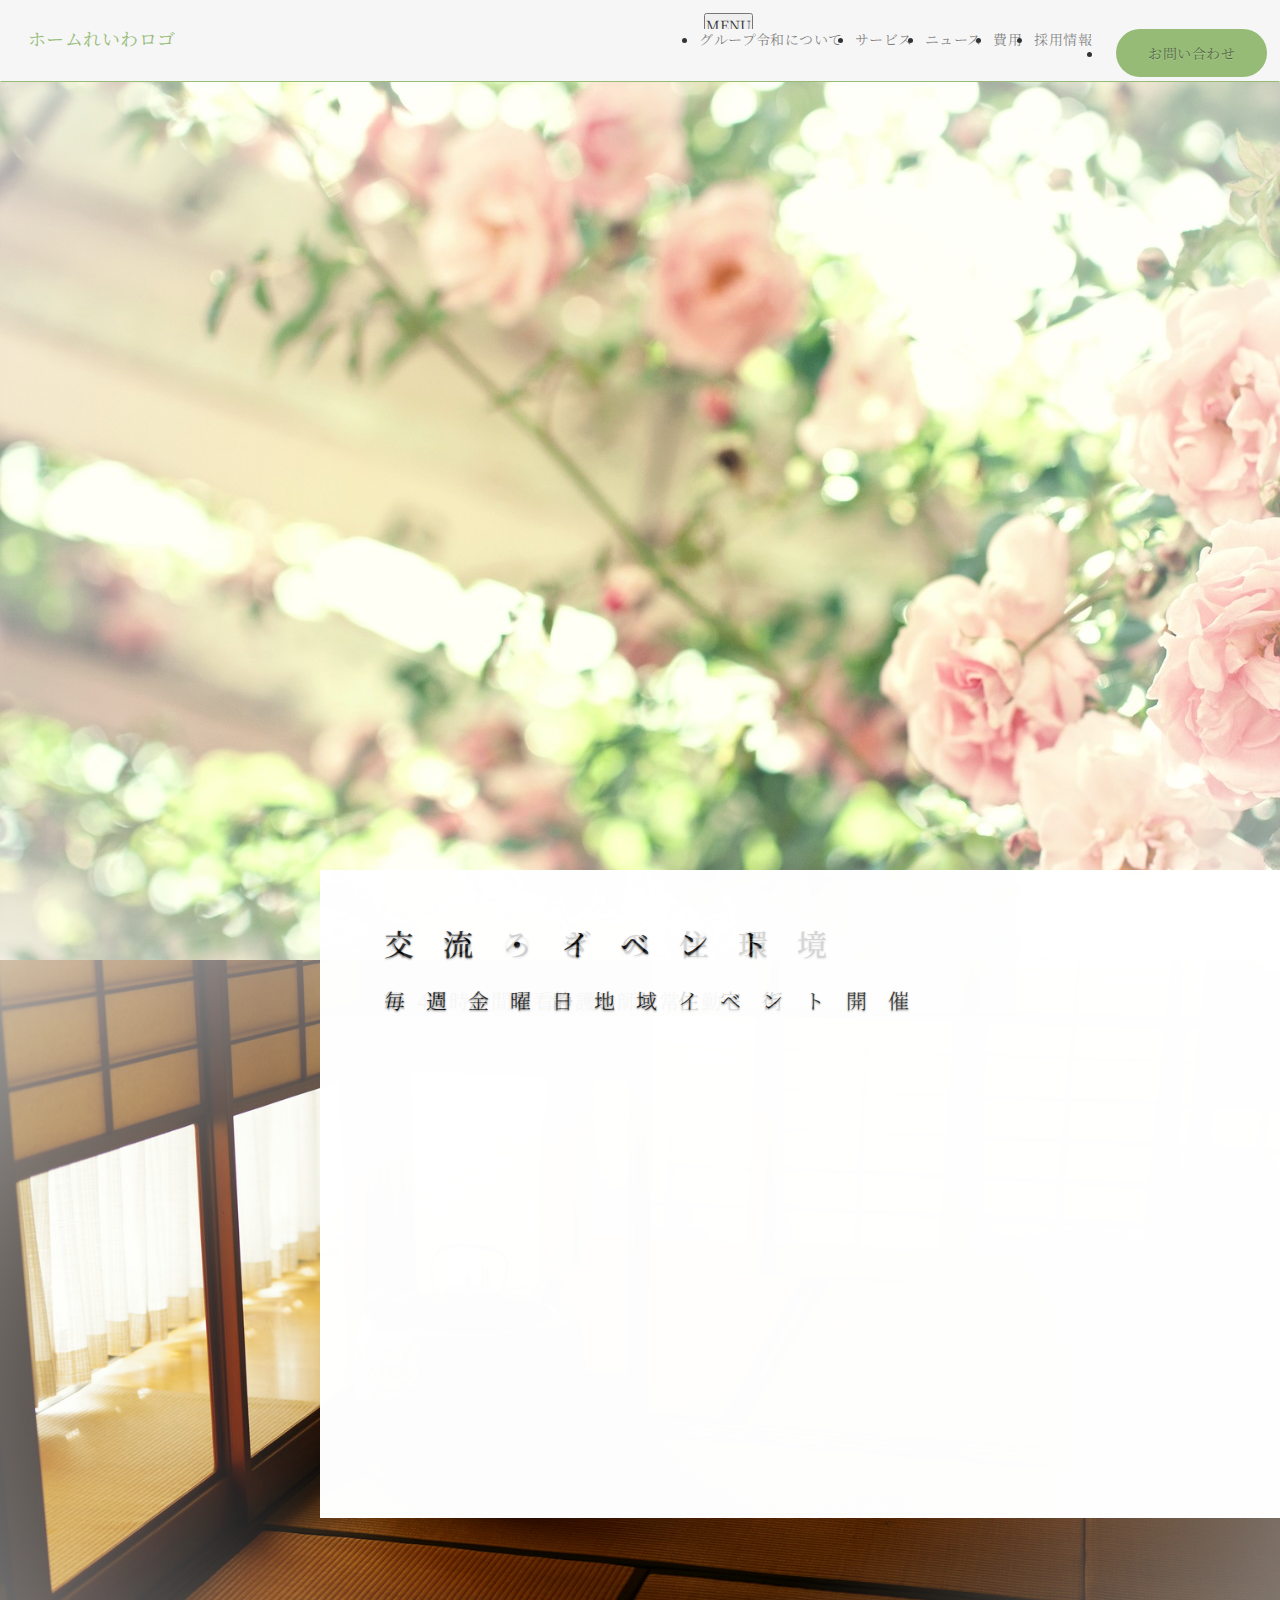
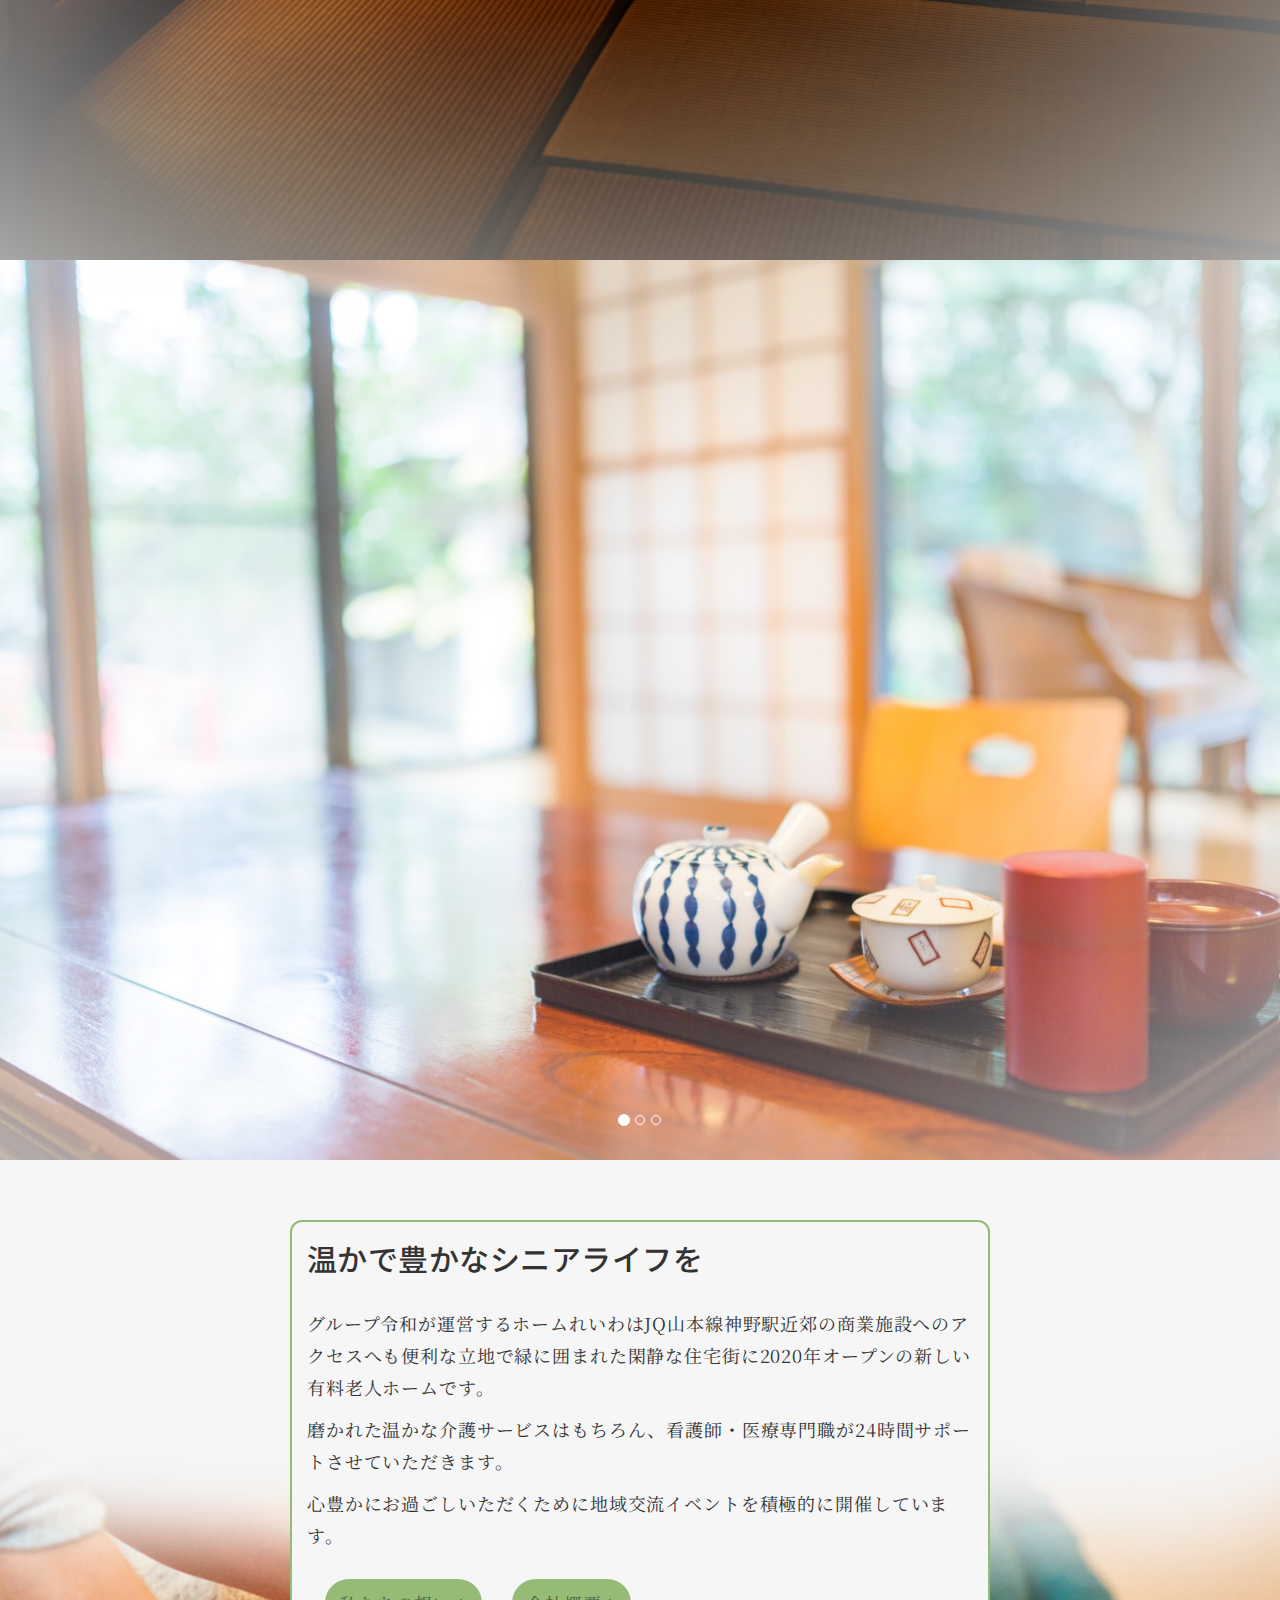
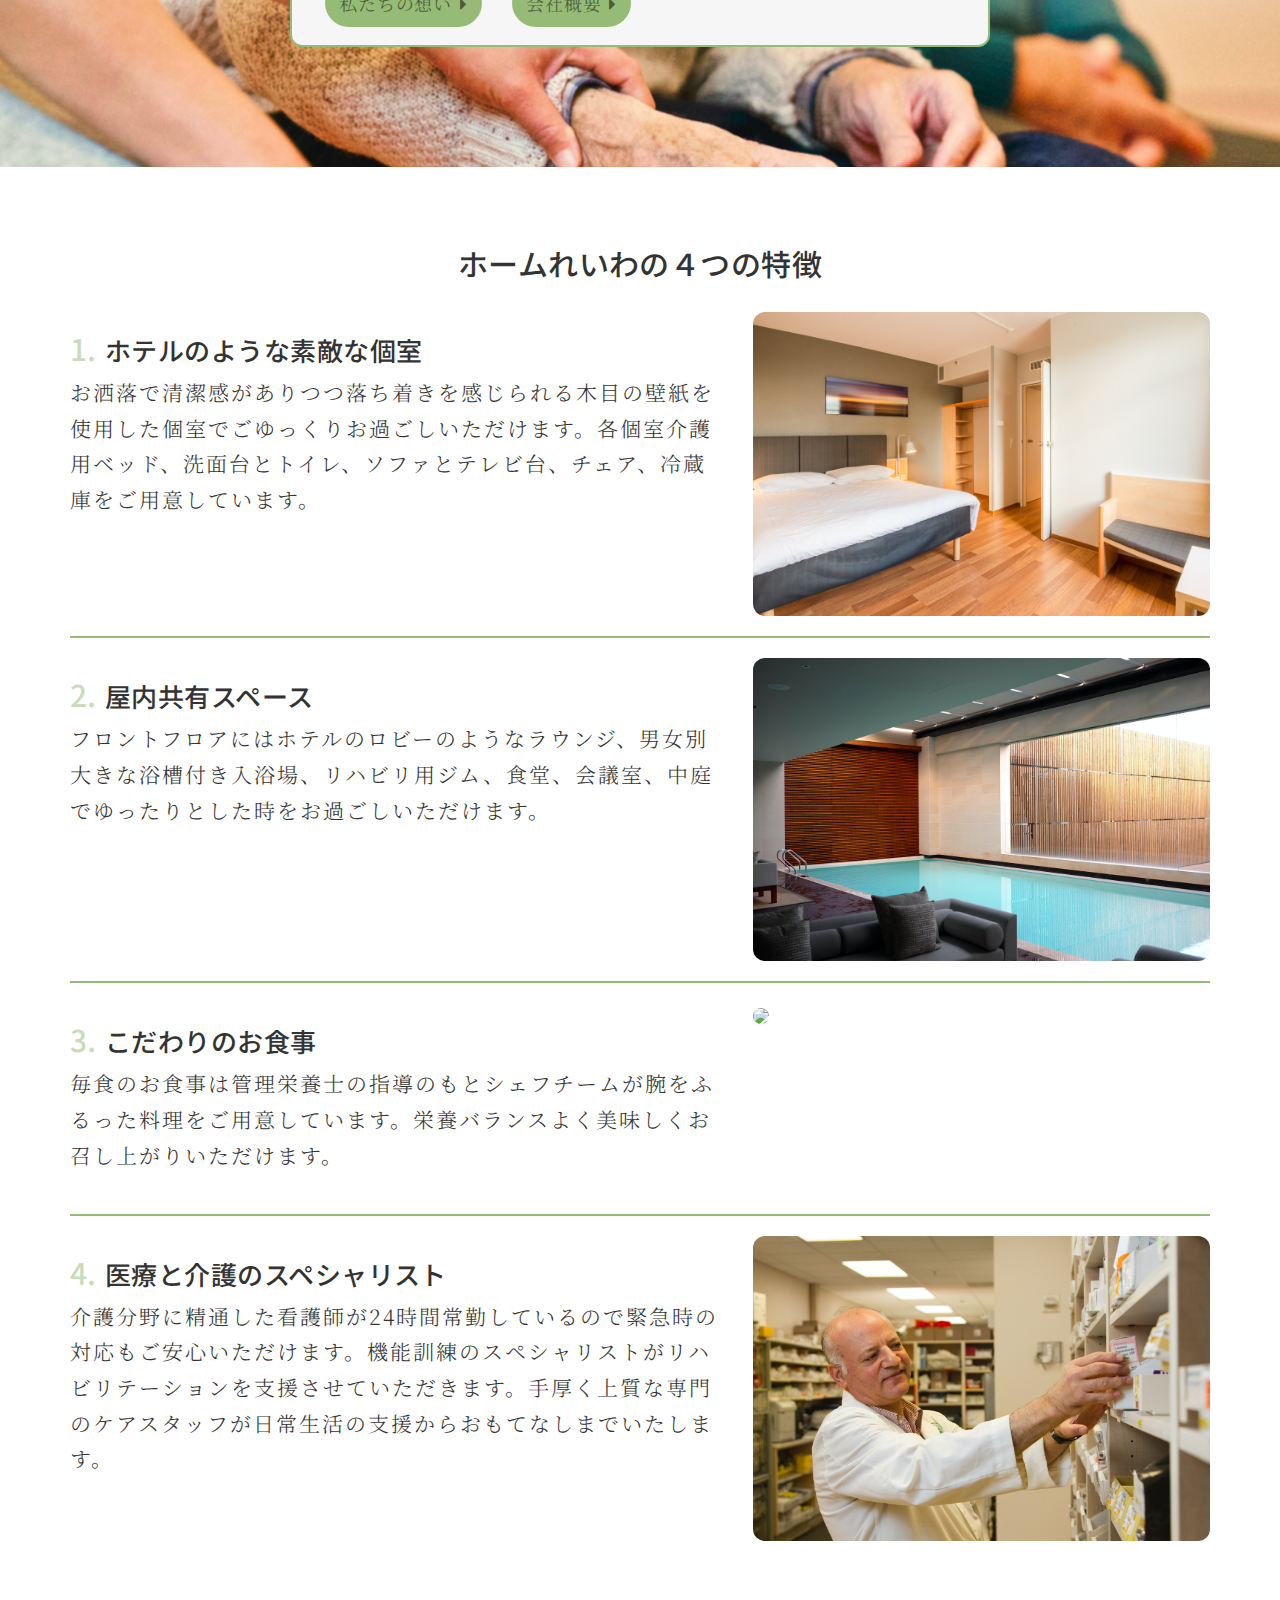
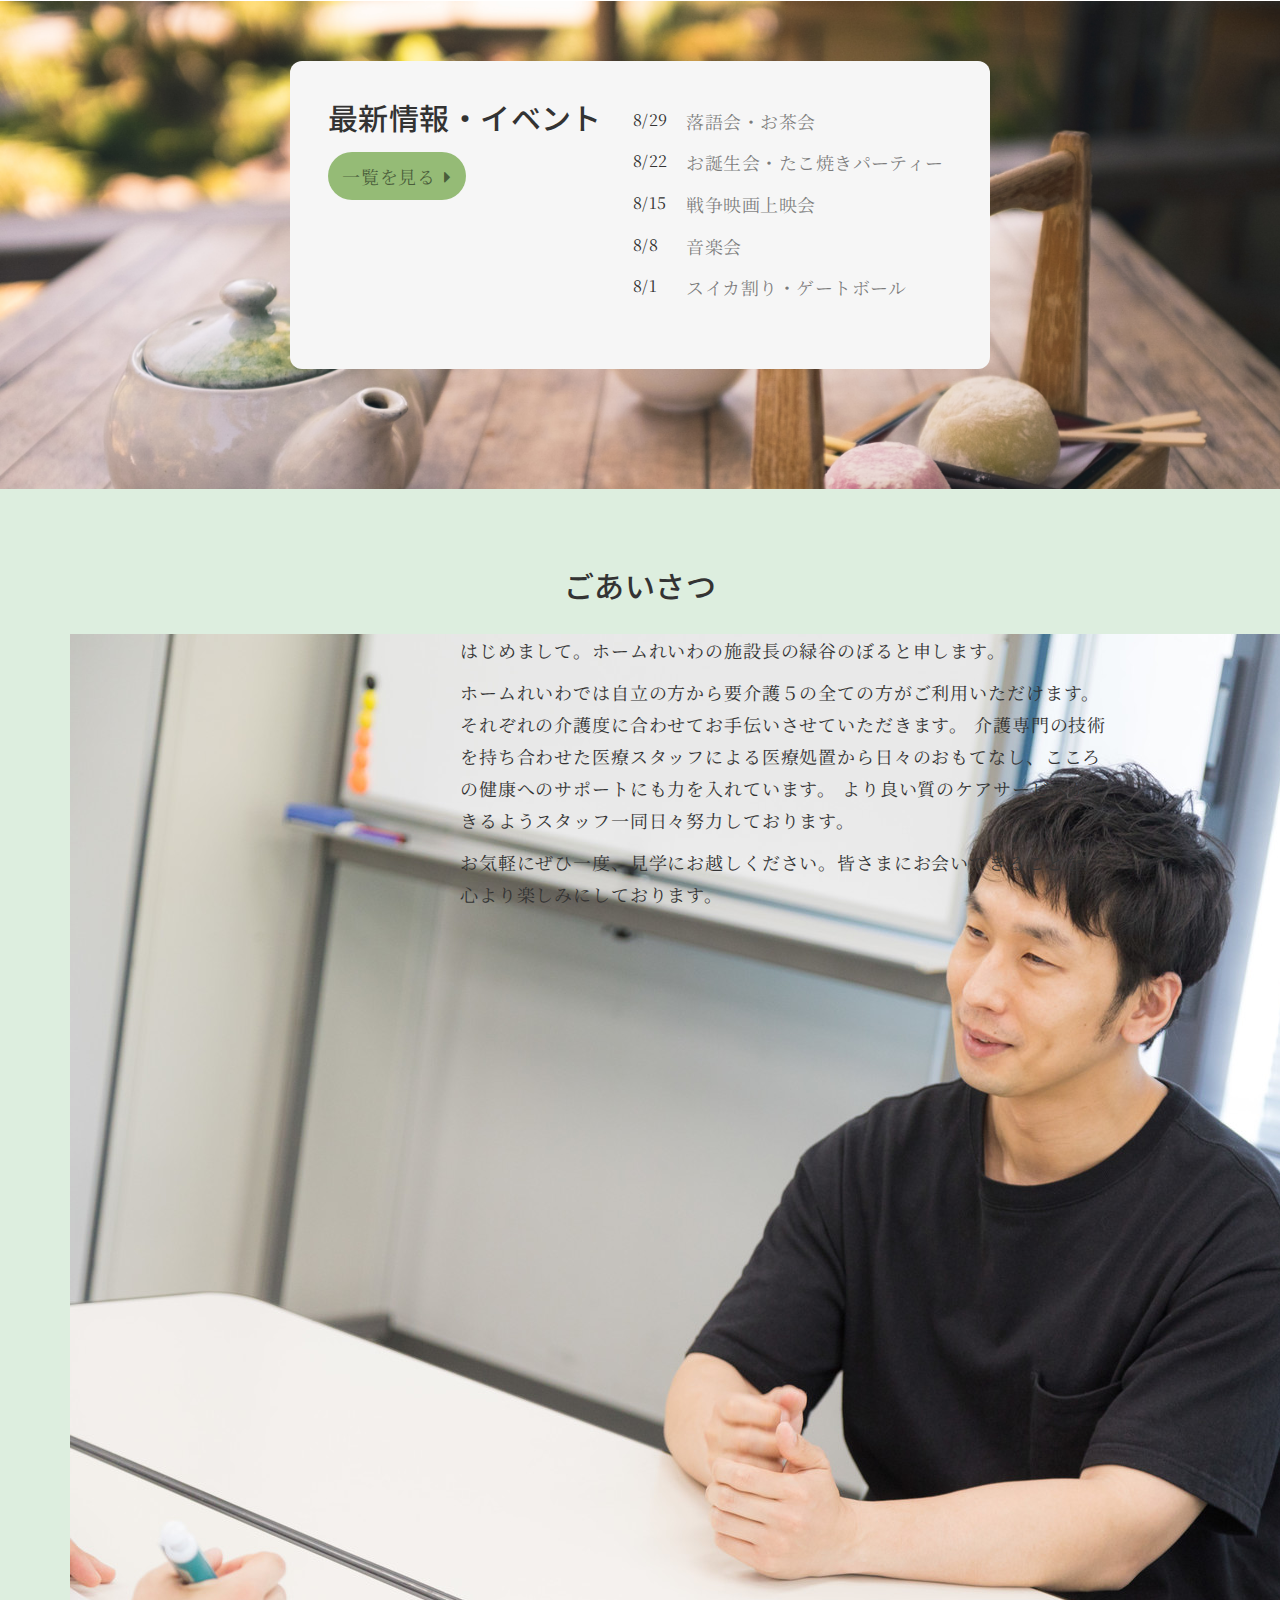
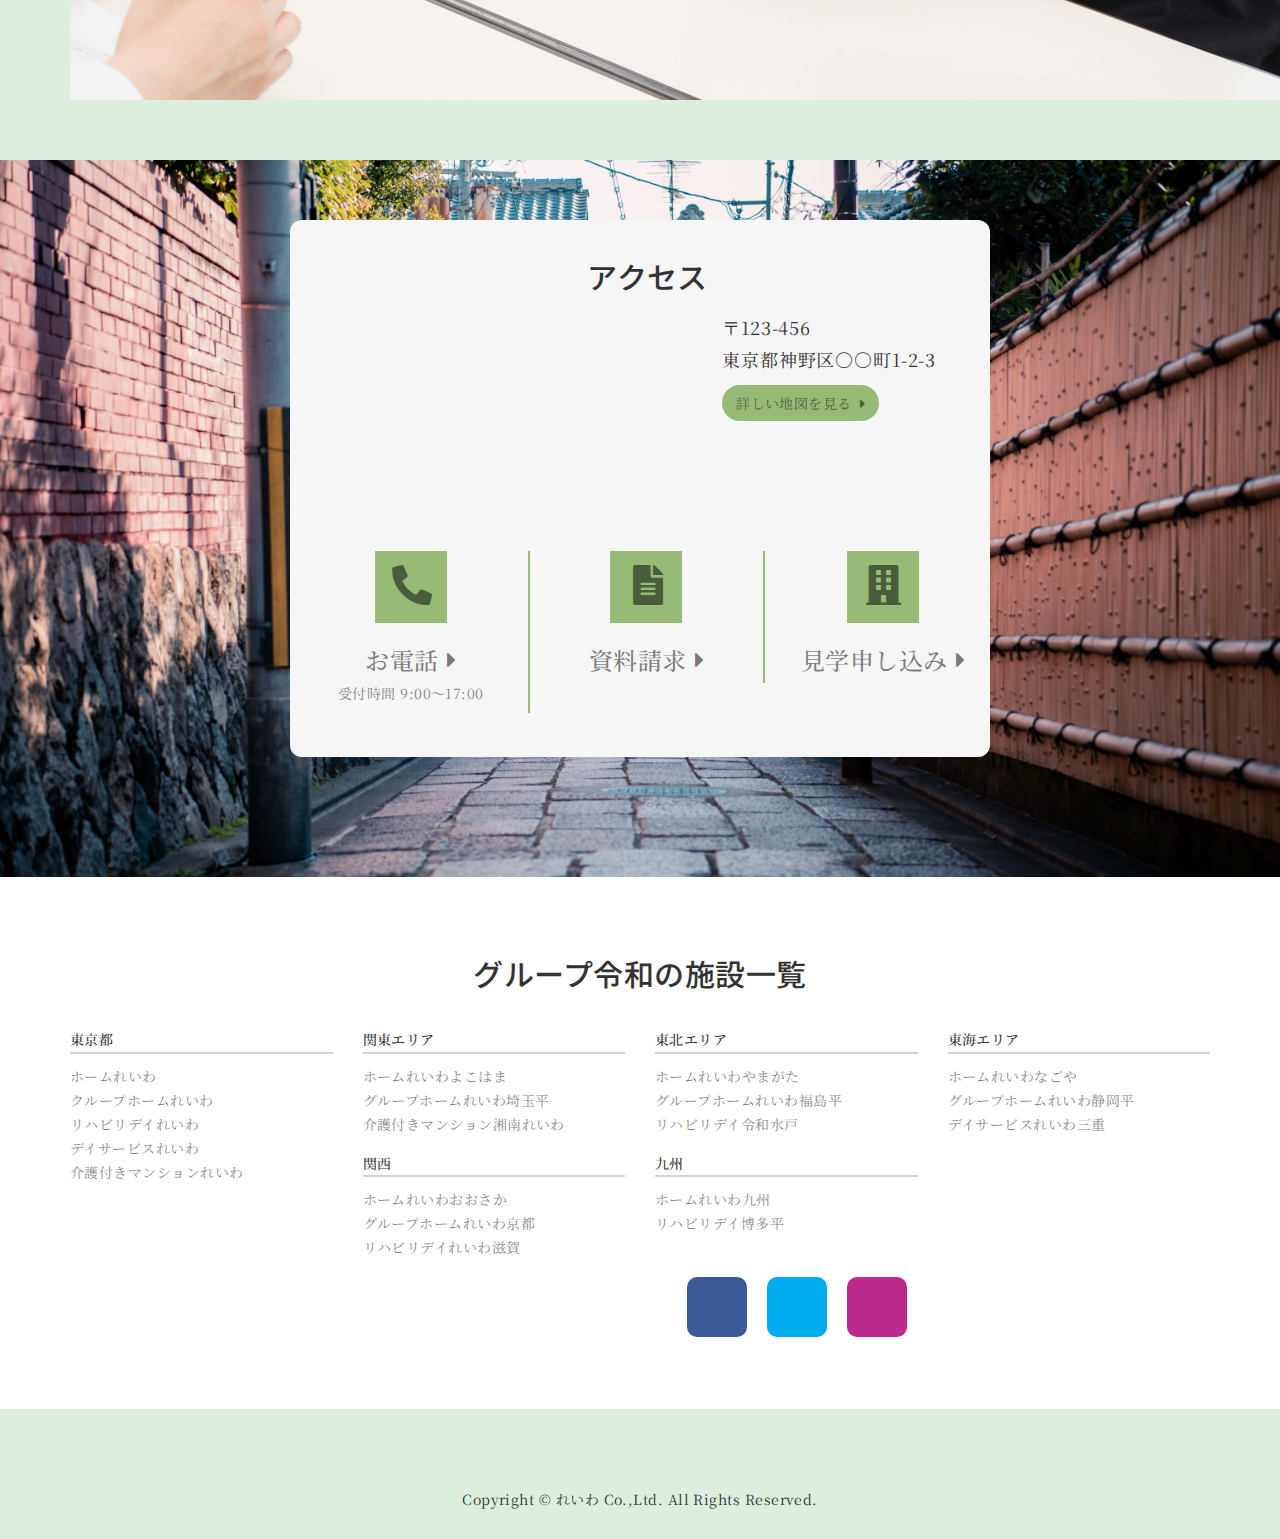
==== index.html @ 86e177c6 "Add files via upload" ====
<!DOCTYPE html>
<html lang="ja">
<head>
    <meta charset="UTF-8">
    <meta http-equiv="X-UA-Compatible" content="IE=edge" />
    <meta name="viewport" content="width=device-width, initial-scale=1.0">
    <title>ホームれいわ</title>
    <link href="https://fonts.googleapis.com/css2?family=M+PLUS+1p:wght@300;400;500&family=Noto+Serif+JP:wght@300;400;500&display=swap" rel="stylesheet">
    <link href="https://fonts.googleapis.com/css2?family=Kosugi&display=swap" rel="stylesheet">
    <link href="https://use.fontawesome.com/releases/v5.6.1/css/all.css" rel="stylesheet">
    <link rel="stylesheet" href="https://stackpath.bootstrapcdn.com/bootstrap/4.5.0/css/bootstrap.min.css" integrity="sha384-9aIt2nRpC12Uk9gS9baDl411NQApFmC26EwAOH8WgZl5MYYxFfc+NcPb1dKGj7Sk" crossorigin="anonymous">
    <link rel="stylesheet" href="https://stackpath.bootstrapcdn.com/bootstrap/3.4.1/css/bootstrap.min.css" integrity="sha384-HSMxcRTRxnN+Bdg0JdbxYKrThecOKuH5zCYotlSAcp1+c8xmyTe9GYg1l9a69psu" crossorigin="anonymous">
    <link rel="stylesheet" href="https://stackpath.bootstrapcdn.com/bootstrap/3.4.1/css/bootstrap-theme.min.css" integrity="sha384-6pzBo3FDv/PJ8r2KRkGHifhEocL+1X2rVCTTkUfGk7/0pbek5mMa1upzvWbrUbOZ" crossorigin="anonymous">
   	<link rel="stylesheet" href="./css/stylesheet.css">
    <link rel="stylesheet" href="./css/responsive.css"> 
</head>
<body>   
<header>
    <nav class="navbar navbar-expand-md navbar-light">
        <div class="header-left">
          <div class="sp-header-top">
            <a class="navbar-brand" href="#">
              ホームれいわロゴ
            </a>
            <button class="navbar-toggler" type="button" data-toggle="collapse" data-target="#navbarSupportedContent" aria-controls="navbarSupportedContent" aria-expanded="false" aria-label="Toggle navigation">
                <span class="navbar-toggler-icon"></span>
              MENU</button></div>
          <div class="sp-contact">
            <div class="sp-tel-btn-wrap">
              <a class="sp-tel-btn" href="tel:0120-123-456">
                <i class="fas fa-phone-alt"></i>お電話</a>
            </div>
            <div class="sp-doc-btn-wrap">
              <a class="sp-doc-btn" href="#">
                <i class="fas fa-file-alt"></i>資料請求</a>
            </div>
            <div class="sp-ins-btn-wrap">
              <a class="sp-ins-btn" href="#">
                <i class="fas fa-building"></i>見学申し込み</a>
            </div>
          </div>
        </div>
        <!-------------------------------------  ヘッダーナビ  --------------------------------------------->
        <div class="collapse navbar-collapse" id="navbarSupportedContent">
          <ul class="navbar-nav mr-auto">
            <li class="nav-item dropdown">
              <a class="nav-link dropdown-toggle" href="#" id="navbarDropdownAbout" role="button" data-toggle="dropdown" aria-haspopup="true" aria-expanded="false">
                グループ令和について
              </a>
              <div class="dropdown-menu" aria-labelledby="navbarDropdown">
                <a class="dropdown-item" href="#">
                    <img src="./img/nav01.jpg" alt="" class="gray">
                    私たちの想い<i class="fas fa-caret-right"></i></a>
                   
                <a class="dropdown-item" href="#">
                     <img src="./img/nav02.jpg" alt="" class="gray">
                     会社概要<i class="fas fa-caret-right"></i></a>
              </div>
            </li>
            <li class="nav-item dropdown dropdown-service-wrap">
                <a class="nav-link dropdown-toggle" href="#" id="navbarDropdownService" role="button" data-toggle="dropdown" aria-haspopup="true" aria-expanded="false">
                  サービス
                </a>
                <div class="dropdown-menu dropdown-service" aria-labelledby="navbarDropdown">
                   <div class="dropdown-flex">
                       <a class="dropdown-item scroll-btn" href="#navRoom">
                    <img src="./img/nav03.jpg" alt="" class="gray">  
                     居室一覧<i class="fas fa-caret-right"></i></a>
                      <a class="dropdown-item scroll-btn" href="#navCommon">
                    <img src="./img/nav04.jpg" alt=""  class="gray">  
                    共有スペース<i class="fas fa-caret-right"></i></a>
                  <a class="dropdown-item scroll-btn" href="#navMeal">
                    <img src="./img/nav05.jpg" alt=""  class="gray">  
                    お食事<i class="fas fa-caret-right"></i></a>
                    <a class="dropdown-item scroll-btn" href="#navStaff">
                    <img src="./img/nav06.jpg" alt=""  class="gray">  
                    スタッフ<i class="fas fa-caret-right"></i></a>
                </div>
                </div>
              </li>
            <li class="nav-item">
                <a class="nav-link scroll-btn news-link" href="#navNews">ニュース</a>
            </li>
            <li class="nav-item">
                <a class="nav-link scroll-btn" href="#">費用</a>
            </li>
              <li class="nav-item">
                <a class="nav-link" href="#">採用情報</a>
            </li>
            <li class="nav-item">
                <a class="nav-link" id="header-contact" href="#">お問い合わせ</a>
            </li>
        </ul>
        </div>
      </nav>
</header>
        <!-------------------------------------  ヒーロー画像  --------------------------------------------->
<section class="masthead">
    <div id="carouselExampleIndicators" class="carousel slide" data-ride="carousel">
        <ol class="carousel-indicators">
          <li data-target="#carouselExampleIndicators" data-slide-to="0" class="active"></li>
          <li data-target="#carouselExampleIndicators" data-slide-to="1"></li>
          <li data-target="#carouselExampleIndicators" data-slide-to="2"></li>
        </ol>
        <div class="carousel-inner" role="listbox">
          <!-- Slide One -->
          <div class="carousel-item active" style="background: radial-gradient(ellipse at center, rgba(0,0,0,0) 0%, rgba(0,0,0,0) 32%, rgba(255,255,255,0.65) 100%), url('./img/fv01.jpg')">
            <div class="carousel-caption">
              <h2 class="display-4">安心のサービス</h2>
              <p class="lead">24時間看護師常勤</p>
            </div>
          </div>
          <!-- Slide Two -->
          <div class="carousel-item" style="background-image: radial-gradient(ellipse at center, rgba(0,0,0,0) 0%, rgba(0,0,0,0) 32%, rgba(255,255,255,0.65) 100%), url('./img/fv02.jpg')">
            <div class="carousel-caption">
              <h2 class="display-4">くつろぎの住環境</h2>
              <p class="lead">緑豊かで静かな住宅街</p>
            </div>
          </div>
          <!-- Slide Three  -->
          <div class="carousel-item" style="background-image: radial-gradient(ellipse at center, rgba(0,0,0,0) 0%, rgba(0,0,0,0) 32%, rgba(255,255,255,0.65) 100%), url('./img/fv03.jpg')">
            <div class="carousel-caption">
              <h2 class="display-4">交流・イベント</h2>
              <p class="lead">毎週金曜日地域イベント開催</p>
            </div>
          </div>
        </div>
        <a class="carousel-control-prev" href="#carouselExampleIndicators" role="button" data-slide="prev">
              <span class="carousel-control-prev-icon" aria-hidden="true"></span>
              <span class="sr-only">Previous</span>
            </a>
        <a class="carousel-control-next" href="#carouselExampleIndicators" role="button" data-slide="next">
              <span class="carousel-control-next-icon" aria-hidden="true"></span>
              <span class="sr-only">Next</span>
            </a>
      </div>
</section>
        <!-------------------------------------  アバウト --------------------------------------------->
 <section class="about">
     <div class="about-us container">
        <div class="about-us-title">
          <h2 class="title">温かで豊かなシニアライフを</h2>
        </div>
        <div class="about-text">
                <p>グループ令和が運営するホームれいわはJQ山本線神野駅近郊の商業施設へのアクセスへも便利な立地で緑に囲まれた閑静な住宅街に2020年オープンの新しい有料老人ホームです。</p>
                <p>磨かれた温かな介護サービスはもちろん、看護師・医療専門職が24時間サポートさせていただきます。</p>
                <p>心豊かにお過ごしいただくために地域交流イベントを積極的に開催しています。</p>
        </div> 
        <div class="about-links">
            <div class="about-link1-wrap"><a class="about-link1" href="#">私たちの想い<i class="fas fa-caret-right"></i></a></div>
            <div class="about-link2-wrap"><a class="about-link2" href="#">会社概要<i class="fas fa-caret-right"></i></a></div>
        </div>
     </div>
   </section> 
        <!-------------------------------------  サービス--------------------------------------------->
<section class="service" >
    <div class="container marketing">  
        <div class="service-title">
          <h2 class="title">ホームれいわの４つの特徴</h2>
        </div>
        <div class="row row-service featurette" id="navRoom">
              <div class="col-md-7">
                <div class="featurette-heading">
                  <h2 class="subtitle"> <span class="number-icon">1.</span>ホテルのような素敵な個室</h2></div>
                <p class="lead">お洒落で清潔感がありつつ落ち着きを感じられる木目の壁紙を使用した個室でごゆっくりお過ごしいただけます。各個室介護用ベッド、洗面台とトイレ、ソファとテレビ台、チェア、冷蔵庫をご用意しています。</p>
              </div>
              <div class="col-md-5">
                <img src="./img/nav03.jpg">
              </div>
        </div>
            <hr>

        <div class="row row-service featurette" id="navCommon">
              <div class="col-md-7 order-md-2">
                <div class="featurette-heading">
                  <h2 class="subtitle"><span class="number-icon">2.</span>屋内共有スペース</h2></div>
                <p class="lead">フロントフロアにはホテルのロビーのようなラウンジ、男女別大きな浴槽付き入浴場、リハビリ用ジム、食堂、会議室、中庭でゆったりとした時をお過ごしいただけます。
                </p>
              </div>
              <div class="col-md-5 order-md-1">
                <img src="./img/nav04.jpg">
              </div>
        </div>
            <hr>

        <div class="row row-service featurette" id="navMeal">
              <div class="col-md-7">
                <div class="featurette-heading">
                  <h2 class="subtitle"><span class="number-icon">3.</span>こだわりのお食事</h2></div>
                <p class="lead">毎食のお食事は管理栄養士の指導のもとシェフチームが腕をふるった料理をご用意しています。栄養バランスよく美味しくお召し上がりいただけます。</p>
              </div>
              <div class="col-md-5">
                <img src="./img/nav05.jpg">
              </div>
        </div>
            <hr>

        <div class="row row-service featurette" id="navStaff">
                <div class="col-md-7 order-md-2">
                  <div class="featurette-heading">
                    <h2 class="subtitle"><span class="number-icon">4.</span>医療と介護のスペシャリスト</</h2></div>
                  <p class="lead">介護分野に精通した看護師が24時間常勤しているので緊急時の対応もご安心いただけます。機能訓練のスペシャリストがリハビリテーションを支援させていただきます。手厚く上質な専門のケアスタッフが日常生活の支援からおもてなしまでいたします。</p>
                </div>
                <div class="col-md-5 order-md-1">
                    <img src="./img/nav06.jpg">
                </div>
          </div>
    </div>
  </section>
        <!-------------------------------------  ニュース  --------------------------------------------->
<section class="news" id="navNews">
  <div class="news-container container">
        <div class="news-title">
          <h2 class="title">最新情報・イベント</h2>
          <div class="news-title-link"><a href="#">一覧を見る<i class="fas fa-caret-right"></i></a></div>
        </div> 
          <table class="table">
            <tbody>
            <tr>
                <td class="date">8/29</td>
                <td>  <a href="#">落語会・お茶会</a></td>
              </tr>
              <tr>
                <td class="date">8/22</td>
                <td> <a href="#">お誕生会・たこ焼きパーティー</a></td>
              </tr>
              <tr>
                <td class="date">8/15</td>
                <td> <a href="#">戦争映画上映会</a></td>
              </tr>
              <tr>
                <td class="date">8/8</td>
                <td> <a href="#">音楽会</a></td>
              </tr>
              <tr>
                <td class="date">8/1</td>
              <td> <a href="#">スイカ割り・ゲートボール</a></td>
            </tr>
            </tbody>
          </table>
  </div>
  
</section>
        <!-------------------------------------  ご挨拶  --------------------------------------------->
<section class="message">
   <div class="container">
      <div class="msg-title">
        <h2 class="title">ごあいさつ</h2>
      </div>
      <div class="msg-container row row-msg">
        <div class="msg-photo col-md-4">
          <img class="img-fluid" src="./img/message.jpg" alt="">
        </div>
        <div class="msg-txt col-md-7">
          <p>はじめまして。ホームれいわの施設長の緑谷のぼると申します。</p> 
          <p>ホームれいわでは自立の方から要介護５の全ての方がご利用いただけます。それぞれの介護度に合わせてお手伝いさせていただきます。
            介護専門の技術を持ち合わせた医療スタッフによる医療処置から日々のおもてなし、こころの健康へのサポートにも力を入れています。
            より良い質のケアサービスができるようスタッフ一同日々努力しております。</p>
          <p>お気軽にぜひ一度、見学にお越しください。皆さまにお会いできることを、心より楽しみにしております。</p>
        </div>
    </div>
</div>
  
</section>
       <!-------------------------------------  アクセス  --------------------------------------------->
<section class="access">
  <div class="acs-container container">
      <div class="acs-title">
        <h2 class="title">アクセス</h2>
      </div>
  <div class="row row-ad address">
        <div class="acs-img col-md-7">
          <iframe src="https://www.google.com/maps/embed?pb=!1m18!1m12!1m3!1d51805.88160210083!2d139.81845497027527!3d35.75405887525805!2m3!1f0!2f0!3f0!3m2!1i1024!2i768!4f13.1!3m3!1m2!1s0x60188f7e104957ed%3A0x1dde17d268dda727!2z5pel5pys44CB5p2x5Lqs6YO96JGb6aO-5Yy6!5e0!3m2!1sja!2sca!4v1601860834280!5m2!1sja!2sca" width="100%" height="200" frameborder="0" style="border:0;" allowfullscreen="" aria-hidden="false" tabindex="0"></iframe>
        </div>
        <div class="acs-txt col-md-5">
            <p> 〒123-456 <br>
            東京都神野区○○町1-2-3</p>
            <div class="map-link-wrap"><a class="map-link" href="#">詳しい地図を見る<i class="fas fa-caret-right"></i></a>
            </div>
        </div>
   </div>
    <div class="contact-txt row">
      <div class="col-md-4 box-tel">
         <a href="tel:0120-123-456"><span class="link-box rounded-circle" ><i class="fas fa-phone-alt"></i></span>
            <div class="contact-link-box">
              <h3>お電話</h3>
              <div class=""><i class="fas fa-caret-right"></i></div>
          </div>
          <p> 受付時間 9:00～17:00</p>
        </a>
      </div>
      <div class="col-md-4 box-doc">
         <a href="#"><span class="link-box rounded-circle" ><i class="fas fa-file-alt"></i></span>
          <div class="contact-link-box">
              <h3>資料請求</h3>
              <div class=""><i class="fas fa-caret-right"></i></div>
          </div>
        </a>
      </div>
      <div class="col-md-4 box-ins">
       <a href="#"><span class="link-box rounded-circle" ><i class="fas fa-building"></i></span>
        <div class="contact-link-box">
              <h3>見学申し込み</h3>
              <div class=""><i class="fas fa-caret-right"></i></div>
          </div>
        </a>
    </div>
</div>
</div>
</section>

<section class="container group-container">
  <div class="group-wrapper">
    <div class="group-title">
      <h3 class="title">グループ令和の施設一覧</h3>
    </div>
    <div class="group-areas row">
      <div class="group col-md-3 tokyo">
        <h5>東京都</h5>
        <ul>
          <li><a class="group-item" href="#">ホームれいわ</a></li>
          <li><a class="group-item" href="#">クループホームれいわ</a></li>
          <li><a class="group-item" href="#">リハビリデイれいわ</a></li>
          <li><a class="group-item" href="#">デイサービスれいわ</a></li>
          <li><a class="group-item" href="#">介護付きマンションれいわ</a></li>
        </ul>
      </div>
      <div class="group col-md-3 kanto">
        <h5>関東エリア</h5>
        <ul>
          <li><a class="group-item" href="#">ホームれいわよこはま</a></li>
          <li><a class="group-item" href="#">グループホームれいわ埼玉平</a></li>
          <li><a class="group-item" href="#">介護付きマンション湘南れいわ</a></li>
        </ul>
      </div>
      <div class="group col-md-3 tohoku">
        <h5>東北エリア</h5>
        <ul>
          <li><a class="group-item" href="#">ホームれいわやまがた</a></li>
          <li><a class="group-item" href="#">グループホームれいわ福島平</a></li>
          <li><a class="group-item" href="#">リハビリデイ令和水戸</a></li>
        </ul>
      </div>
      <div class="group col-md-3 tokai">
        <h5>東海エリア</h5>
        <ul>
          <li><a class="group-item" href="#">ホームれいわなごや</a></li>
          <li><a class="group-item" href="#">グループホームれいわ静岡平</a></li>
          <li><a class="group-item" href="#">デイサービスれいわ三重</a></li>
        </ul>
      </div>
      <div class="group col-md-3 kansai">
        <h5>関西</h5>
        <ul>
          <li><a class="group-item" href="#">ホームれいわおおさか</a></li>
          <li><a class="group-item" href="#">グループホームれいわ京都</a></li>
          <li><a class="group-item" href="#">リハビリデイれいわ滋賀</a></li>
        </ul>
      </div>
      <div class="group col-md-3 kyusyu">
        <h5>九州</h5>
        <ul>
          <li><a class="group-item" href="#">ホームれいわ九州</a></li>
          <li><a class="group-item" href="#">リハビリデイ博多平</a></li>
        </ul>
      </div>
      <div class="col-md-6">
          <div class="sns">
                <div class="effect jaques">
                      <div class="buttons">
                        <a href="#" class="fb" title="Join us on Facebook"><i class="fa fa-facebook" aria-hidden="true"></i></a>
                        <a href="#" class="tw" title="Join us on Twitter"><i class="fa fa-twitter" aria-hidden="true"></i></a>
                        <a href="#" class="insta" title="Join us on Instagram"><i class="fa fa-instagram" aria-hidden="true"></i></a>
                      </div>
               </div>
      </div>
    </div>
  </div>
  </div>
</section>
        <!-------------------------------------  フッター  --------------------------------------------->
<footer>
  <div class="sticky-right">
     <a href="#" class="doc-right-box">
     資料請求はこちら<i class="fas fa-caret-right"></i></a>
      <a href="#" class="ins-right-box">見学申し込みはこちら<i class="fas fa-caret-right"></i></a>
  </div>
  <div class="to-top">
    <a href="#" id="pageTop"><i class="fa fa-chevron-up"></i></a>
  </div>
 <p class="footer-bottom">Copyright © れいわ Co.,Ltd. All Rights Reserved.</p> 
</footer>






        

        
<script src="https://kit.fontawesome.com/46153b19c3.js" crossorigin="anonymous"></script>
<script src="https://ajax.googleapis.com/ajax/libs/jquery/2.1.4/jquery.min.js"></script>
<script src="https://cdn.jsdelivr.net/npm/popper.js@1.16.0/dist/umd/popper.min.js" integrity="sha384-Q6E9RHvbIyZFJoft+2mJbHaEWldlvI9IOYy5n3zV9zzTtmI3UksdQRVvoxMfooAo" crossorigin="anonymous"></script>
<script src="https://stackpath.bootstrapcdn.com/bootstrap/4.5.0/js/bootstrap.min.js" integrity="sha384-OgVRvuATP1z7JjHLkuOU7Xw704+h835Lr+6QL9UvYjZE3Ipu6Tp75j7Bh/kR0JKI" crossorigin="anonymous"></script>
<script src="./js/script.js"></script>
</body>
</html>
---- css/stylesheet.css ----
@charset "utf-8";
@import url('https://fonts.googleapis.com/css2?family=Noto+Sans+JP:wght@400;700&family=Noto+Serif+JP:wght@400;600;700&display=swap');
body{
    font-family: 'Noto Serif JP', serif;
     text-align: center;
     color: #333333;
     letter-spacing: 0.46px;
}
a{
    text-decoration: none;
    color: rgba(0,0,0,.5);
}
a:hover, a:focus{
    text-decoration: none;
    color: #333333;
}
* {
    margin: 0;
    padding: 0;
}
.br-lg{
    display: none;
}
.title, .subtitle span{
    margin-bottom: 32px;
    font-size: 30px;
    font-family: 'Noto Sans JP', sans-serif;
}
.subtitle{
    font-size: 26px;
    font-family: 'Noto Sans JP', sans-serif;
}
.about-text p, .about-links,
.news-title a, .msg-txt, .acs-txt p{
    line-height: 32px;
    font-size: 18px;
    letter-spacing: 0.86px;
}
.about-us, .news-container, .acs-container{
    max-width: 700px; 
    margin: 0 auto;
}
.about-us-title, .about-text, .about-links,
.row-service, .news,
.msg-txt, .acs-txt, .group{
    text-align: left;
}
.about-link1, .about-link2,
.news-title-link, .map-link{
    display: inline-block;
    background-color: #95bb76;
    border-radius: 40px;
    padding: 8px 14px;
}
.about-link1-wrap, .about-link2-wrap, 
.table td a, .map-link-wra{
    display: inline-block;
}
section{
    padding-top: 60px;
}
.message, .footer-bottom{
    background-color: #ddeedf;
 }
/**************************  HEADER  **********************************/
.dropdown:hover>.dropdown-menu {
    display: block;
}
.sp-contact{
    display: none;
}
header{
    position: fixed;
    width: 100%;
    z-index: 100;
    font-size: 14px;
}
.navbar-light .navbar-brand{
    color: #95bb76!important;
}
.navbar-brand:hover, .navbar-brand:focus{
    color: #95bb76;
    opacity: 0.7;
}

.nav-item {
    margin-left: 12px;
}

.navbar{
    background-color: #F6f6f6;
    padding: 12px 12px 18px 12px;
    border-bottom: 1px solid #95bb76;
    border-radius: 0;
}
.navbar-nav{
     float: right;
      height: auto;
}
#header-contact{
    background-color:#95bb76;
    border-radius: 40px;
    padding: 14px 32px; 
    display: block;
    margin-left:12px;
}
#header-contact:hover{
    opacity: 1;
}
.dropdown:hover>.dropdown-menu {
    display: block;

}
/************  ドロップダウン  **************/
@media (min-width: 768px){
.navbar-expand-lg, .navbar-nav, .dropdown-menu {
    background-color: #f6f6f6;
    border: 0;
    -webkit-box-shadow:none;
    box-shadow: none;
    }
    .navbar-nav>li>.dropdown-menu {
        margin-top: -1px;
        border: solid 1px #95bb76;
        border-top: none;
    }
    .navbar-nav{
    position: absolute;
    bottom: 4px;
    right: 12px;
    }
    .dropdown-menu{
        position: absolute;
        padding: 0 8px;
        top: 100%;
    }
    .dropdown-item{
        text-align: center;
        display: inline-block;
        padding: 0 8px 8px 8px;
    }
    .dropdown-item img{
        margin: 0 auto;
        display: block;
    }
    .dropdown-service .dropdown-item{
        width: 50%;
    }
    /************  ドロップダウン写真カラー  **************/
 header img.gray {
    -webkit-filter: grayscale(80%);
    -moz-filter: grayscale(80%);
    -ms-filter: grayscale(80%);
    -o-filter: grayscale(80%);
    filter: grayscale(80%);
    border-radius: 12px;
    margin-bottom: 4px;
    height: 100px;
    width: auto;
    }
    header img.gray:hover{
        -webkit-filter: grayscale(0);
        -moz-filter: grayscale(0);
        -ms-filter: grayscale(0);
        -o-filter: grayscale(0);
        filter: grayscale(0);
        opacity: 0.9;
     }
    .dropdown-service-wrap .dropdown-menu{
        left: -200px;
    }
    .dropdown-service{
        width: 348px;
    }
    .dropdown-flex{
        display: flex;
        flex-wrap: wrap;
    }       
}
.dropdown-item{
    color: rgba(0,0,0,.5);
}
.dropdown-item:focus, .dropdown-item:hover {
   color: #41463D;
}
.fa-caret-right{
        margin-left: 8px;
 }
.dropdown-menu a:hover,
.dropdown-menu a:focus{
        background-color:  #F6f6f6;
}
/************  HOVERズーム  **************/
.nav-item, .about-link1-wrap, .about-link2-wrap, .news-title-link, .map-link-wrap,
.link-box{
    transition:transform .3s;
}
.nav-item:hover, .about-link1-wrap:hover,
.about-link2-wrap:hover, .news-title-link:hover, .map-link-wrap:hover,
.link-box:hover{
    transform:scale(1.2);
}
/**************************  HERO  **********************************/
.carousel-item {
    height: 100vh;
    min-height: 350px;
    background: no-repeat center center scroll;
    -webkit-background-size: cover;
    -moz-background-size: cover;
    -o-background-size: cover;
    background-size: cover;
    padding-top: 100px;
    font-family: inherit;
  }
  @media screen and (min-width: 768px){
    .carousel-caption {
    right: 0%;
    left: 35%;
    padding-bottom: 30px;
    padding-bottom: 30px;
    padding-left: 5%;
    top: 30%;
    bottom: 46%;
    color: black;
    opacity: 0.8;
    text-align: left;
    background-color: #ffffff;
    white-space: nowrap;
    }    
    .carousel-caption .display-4{
        line-height: 2.2;
        letter-spacing: 29px;
    }
    .carousel-caption .lead{
        letter-spacing: 21px;
    }
}
@media screen and (min-width: 768px){
    .carousel-caption {
        left: 25%;
    }
    .carousel-control-next{
        z-index: 30;
    }
}
/**************************  ABOUT  **********************************/
.about{
    background: url('../img/about-bg.png') no-repeat;
    background-position: center top;
    background-size: cover;
    padding-bottom: 120px;
}
.about-us, .news-container, .acs-container{
    background: #F6f6f6;
    border-radius:  12px;
}
.about-us{
    border: 2px solid #95bb76;
}
.about-link1-wrap{
    margin-right: 24px;
}
.about-links{
    padding: 18px;
}
/**************************  サービス  **********************************/
.service{
    padding-bottom: 60px;
}
.service-title h1{
    margin-top: 0;
}
.service .row{
    align-items: center;
}

hr{
    border-top: 2px solid #95bb76;
 }
 .service .col-md-7,
 .message .col-md-7{
     padding-top: 0;
 }
.col-md-5 img{
    width: 100%;
    border-radius: 12px;
}
.service .lead{
    letter-spacing: 2px;
    line-height: 1.7;
}
.number-icon{
    color: #95bb76;
    opacity: 0.5;
    font-size: 60px;
    margin-right: 8px;
}
.featurette-heading{
    display: flex;
    align-items: center;
}
    /**************************  ニュース  **********************************/
.news{
    background: url('../img/news-bg.jpg') no-repeat;
    background-size: cover;
    background-position: top;
    padding-bottom: 120px;
}
.news-container, .acs-container{
    padding: 40px 0 40px 15px;
}
.news-container{
    display: flex;
    justify-content: space-between;
}
.news-title{
    margin-bottom: 16px;
}
.news-title h2, .acs-title h2{
    margin-bottom: 18px;
    margin-top: 0;
}
 /******** テーブル *********/
.table{
    font-size: 18px;
    color: inherit;
    width: 50%;
}
.date{
    font-size: 16px;
}
.table>tbody>tr>td ,td{
    border-top: 0;
}

/*************************/
/**************************   ごあいさつ  **********************************/
.message{
    padding-bottom: 60px;
}
/**************************  アクセス  **********************************/
.access{
    background: url("../img/map-bg.jpg") no-repeat;
    background-size: cover;
    background-position: top;
    padding-bottom: 120px;
}
.address{
    margin-bottom: 32px;
    align-items: center;
}
.acs-txt{
    max-width: 275px;
    margin: 0 auto;
}
.link-box{
    display: inline-block;
    position: relative;
    width: 72px;
    height: 72px;
    background-color: #95bb76;
}
.link-box i{
    font-size: 40px;
    position: absolute;
    top: 14px;
}
.link-box .fa-phone-alt{
    right: 14px;
}
.link-box .fa-file-alt{
    right: 19px;
}
.link-box .fa-building{
    right: 18px;
}
.contact-txt{
    padding: 4px;
}
.contact-txt h3 span{
    font-size: 14px;
}
.box-tel, .box-doc{
    border-right: 2px solid #95bb76;
}
.contact-link-box{
    display: flex;
    justify-content: center;
    align-items: center;
    width: 90%;
    margin: 0 auto;
}
.contact-link-box i{
    margin-top: 20px;
    margin-bottom: 10px;
    font-size: 24px;
}

/**********グループ紹介*************/
.group-wrapper{
    padding-bottom: 40px;
}
.group h5{
    padding-bottom: 4px;
    border-bottom: solid 2px lightgray;
}
.group ul{
    list-style: none;
}
.group-item{
    display:inline-block;
    position:relative;
    line-height: 24px;
}
/***********リスト下線アニメーション************/
.group-item::after{
    content:'';
    position:absolute;
    width:100%;
    transform:scaleX(0);
    height:2px;
    bottom:0;
    left:0;
    background-color: #95bb76;
    transform-origin:bottom right;
    transition:transform .4s cubic-bezier(.86,0,.07,1)
}
.group-item:hover::after{
    transform:scaleX(1);
    transform-origin:bottom left
}
/**************SNSアイコン******************/
.effect .buttons{
    display: flex;
}
.sns{
    margin: 32px;
}
.effect a {
      text-decoration: none !important;
      color: #fff;
      width: 60px;
      height: 60px;
      display: flex;
      align-items: center;
      justify-content: center;
      border-radius: 10px;
      margin-right: 20px;
      font-size: 25px;
      overflow: hidden;
      position: relative;
}
.effect i{
        position: relative;
        z-index: 3;
}
.fb {
    background-color: #3b5998;;
}      
.tw {
   background-color: #00aced;
}
.insta {
    background-color: #bc2a8d;
}
.jaques a {
      transition: border-top-left-radius 0.1s linear 0s, border-top-right-radius 0.1s linear 0.1s, border-bottom-right-radius 0.1s linear 0.2s, border-bottom-left-radius 0.1s linear 0.3s;
}      
.jaques a:hover {
    border-radius: 50%;
}

/**************************  フッター  **********************************/
/*********** 右下固定 ***********/
.sticky-right{
    position: fixed;
    right: 0px;
    bottom: 12%;
    background-color: #95bb76;
    padding: 14px;
    border-radius: 12px 0 0 12px;
    z-index: 100;
}
.doc-right-box, .ins-right-box{
    padding: 12px;
    text-align: right;
    background-color: #ddeedf;
    border-radius: 5px;
    display: block;
}
.doc-right-box{
    margin-bottom: 12px;
}
#pageTop{
    position: fixed;
    right: 8px;
    bottom: 8px;
    z-index: 100;
    width: 40px;
    height: 40px;
    background-color: #95bb76;
    border-radius: 50%;
    padding: 8px;
}

/*****************************/
.footer-bottom{
    padding: 80px 0 30px 0;
    margin-bottom: 0;
}
---- css/responsive.css ----
@media screen and (max-width: 880px) {
    .navbar-light .navbar-brand {
        margin-bottom: 32px;
    }
    .navbar{
        padding: 0px 12px 18px 12px;
    }
    .number-icon{
        font-size: 36px;
    }
    .br-lg{
         display: block;
    }
    /**ズーム解除**/
    .nav-item:hover, .about-link1-wrap:hover,
    .about-link2-wrap:hover, .news-title-link:hover, .map-link-wrap:hover,
    .link-box:hover{
        transform:scale(1.0);
    }

}
@media screen and (max-width: 767px) {
    .title{
        font-size: 26px;
    }
    .subtitle{
        font-size: 20px;
        margin: 0 auto 12px;
    }
  .row-service p{
        text-align: center;

    }
    .about-us, .service .row, .service .col-md-7, .acs-container{
        padding: 0 15px 8px 15px;
    }
     .about-us, .news-container,
     .message, .acs-container{
        padding-top: 50px;
        border-radius: 0;
        margin-bottom: 0;
        border: 0;
    }
    .about, .news, .access{
        background-position: center bottom;
        background-size: contain;
        padding-top: 0;
    }
    .about, .news, .access{
        padding-bottom: 220px;
    }
/*************ヘッダー***************/
    .navbar-light .navbar-brand {
        margin-bottom: 0px;
    }
    .sp-header-top{
        display: flex;
        justify-content: space-between;
    }
    .navbar-toggler{
        display: block;
        border: 0;
    }
    .navbar-toggler:focus{
        outline: none;
    }
    .navbar-collapse{
        margin-top: 24px;
    }
    .navbar-nav{
        float: inherit;
        width: 80%;
        margin: 0 auto;
    }
    .navbar{
        justify-content: center;
    }
    .navbar-nav>li>a {
        padding-top: 6px;
        padding-bottom: 6px;
    }
    .dropdown-menu {
        background-color: #ddeedf;
        border: none;
        -webkit-box-shadow:none;
        box-shadow: none;
        text-align: center;
        font-size: 14px;
        }
    .dropdown-item img{
        display: none;
    }
    .dropdown:hover>.dropdown-menu {
        display: none;
    }
    .nav-item{
        font-size: 18px;
    }
    .header-left{
        width: 90%;
    }
    .sp-contact{
        max-width: 400px;
        margin: 0 auto;
        clear: both;
        display: flex;
        justify-content: space-around;
    }
    .nav-bar{
        padding: 0.5rem 0.5rem;
    }
    .sp-tel-btn-wrap, .sp-doc-btn-wrap, .sp-ins-btn-wrap{
        padding: 4px 8px;
        background-color:#95bb76;
        border-radius: 40px;
        white-space: nowrap;
    }
    .sp-tel-btn-wrap i, .sp-doc-btn-wrap i, .sp-ins-btn-wrap i{
        margin-right: 3px;
    }
    /********スライド*************/
    .carousel-caption {
        letter-spacing: 22px;
        right: 39%;
        top: 8%;
        z-index: 10;
        writing-mode: vertical-rl;
        text-orientation: upright;        
        text-align: left;
        color: black;
        opacity: 0.8;
        text-shadow: 1px 1px 1px white;
    }
    .carousel-caption .lead{
        line-height: 5.5;
        text-align: center;
    }
    /********アバウト*************/
    .about-link1-wrap {
        margin-bottom: 24px;
    }
    .about-link1-wrap, .about-link2-wrap, .table td a {
        display: block;
    }
    /*********サービス************/
    .service .lead {
        font-size: 18px;
    }
    .service{
        padding-bottom: 22px;        
    }
    /********ニュース*************/
    .news-title-link a{
        margin-left: 0;
    }
    .news-container{
        flex-wrap: wrap;
        justify-content: left;
    }
    .news .table{
        width: 100%;
    }
    /*********メッセージ************/
    .msg-title{
        text-align-last: left;
    }
    .msg-photo{
        margin-bottom: 24px;
    }
    /*********アクセス************/
    .acs-container{
        border-radius: 0;
    }
    .link-box{
        display: block;
        float: left;
        margin-right: 25px;
    }
    .box-tel, .box-doc{
        padding-bottom: 12px;
        border-bottom: 2px solid #95bb76;
        border-right: 0;
    }
    .contact-txt{
        text-align: left;
    }
    .box-tel, .box-doc, .box-ins{
        margin: 0 auto 14px;
        max-width: 350px;
    }
    .contact-link-box{
        display: inline-flex;
        justify-content: space-between;
        width: 60%;
    }
    /**********フッター***********/
    .sticky-right{
        display: none!important;
    }
    .effect a:last-of-type{
        margin-right: 0;
    }
    .effect .buttons {
        justify-content: center;
    }
}
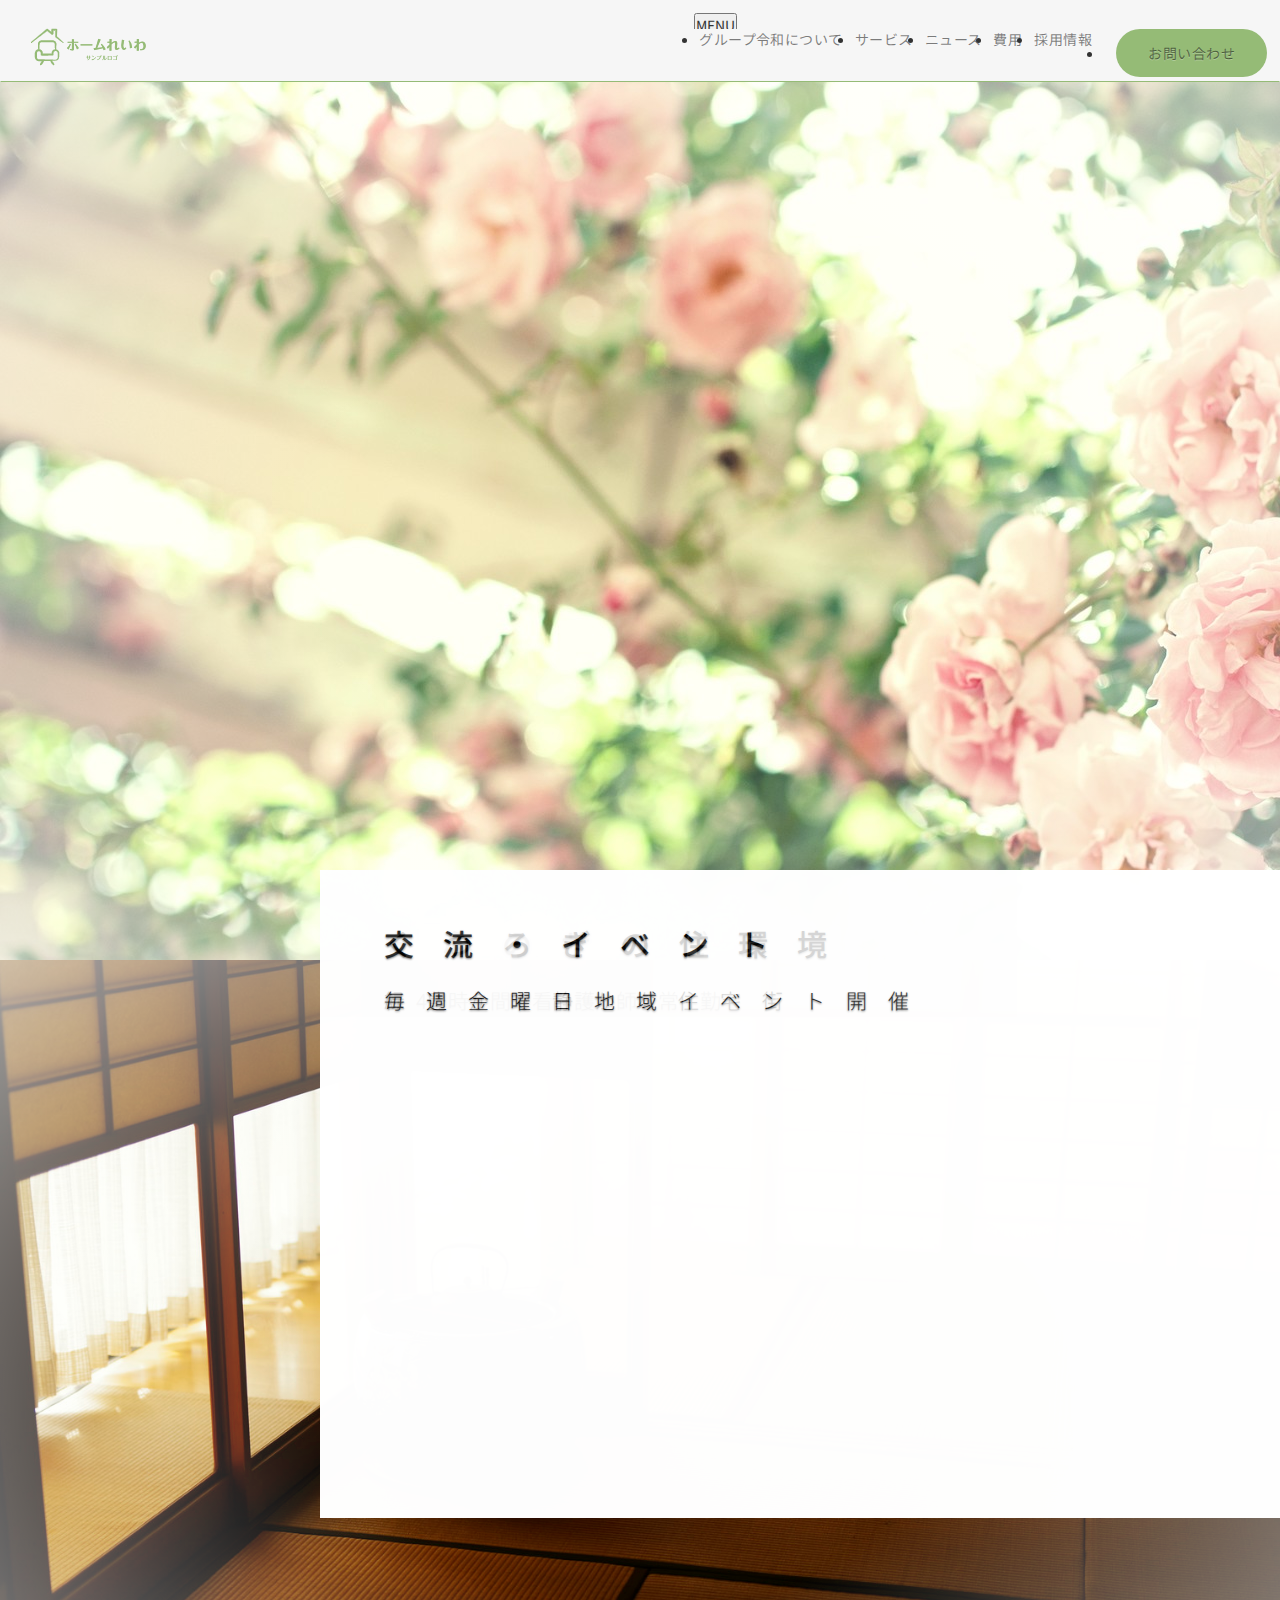
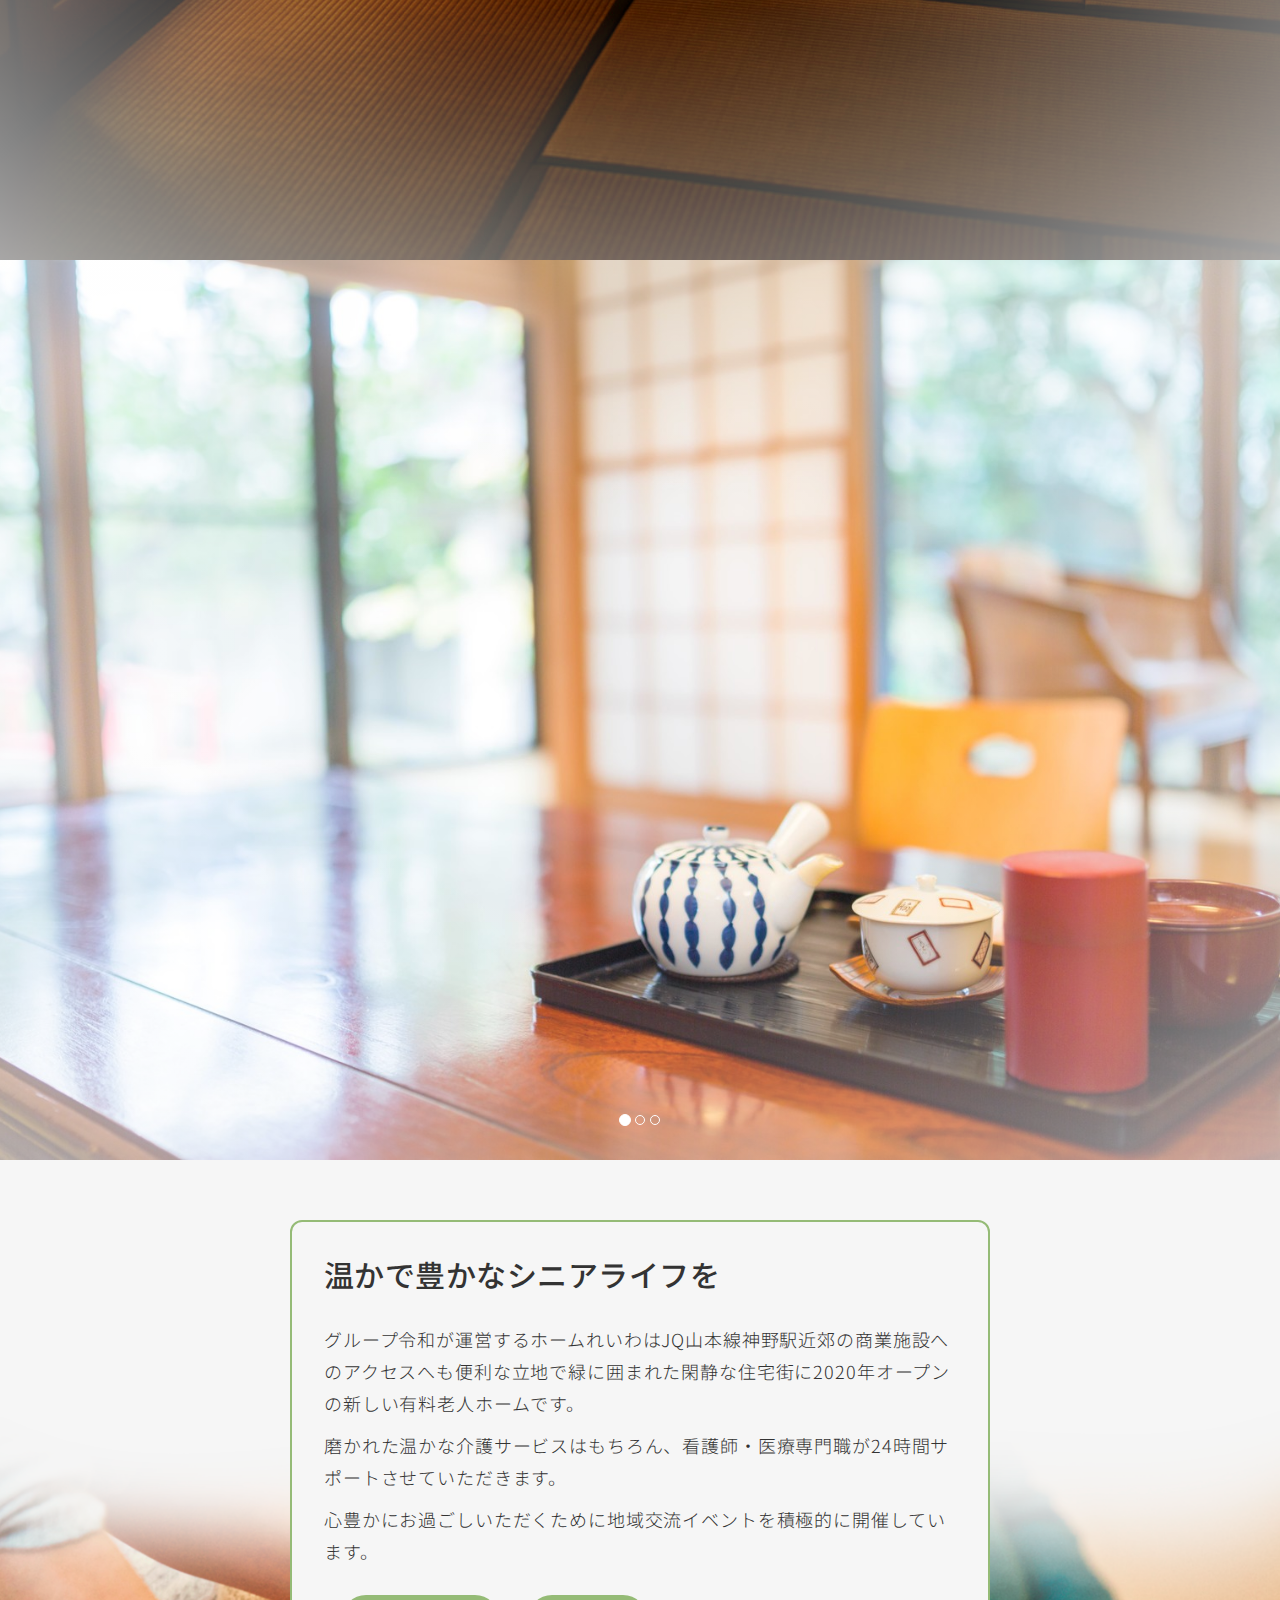
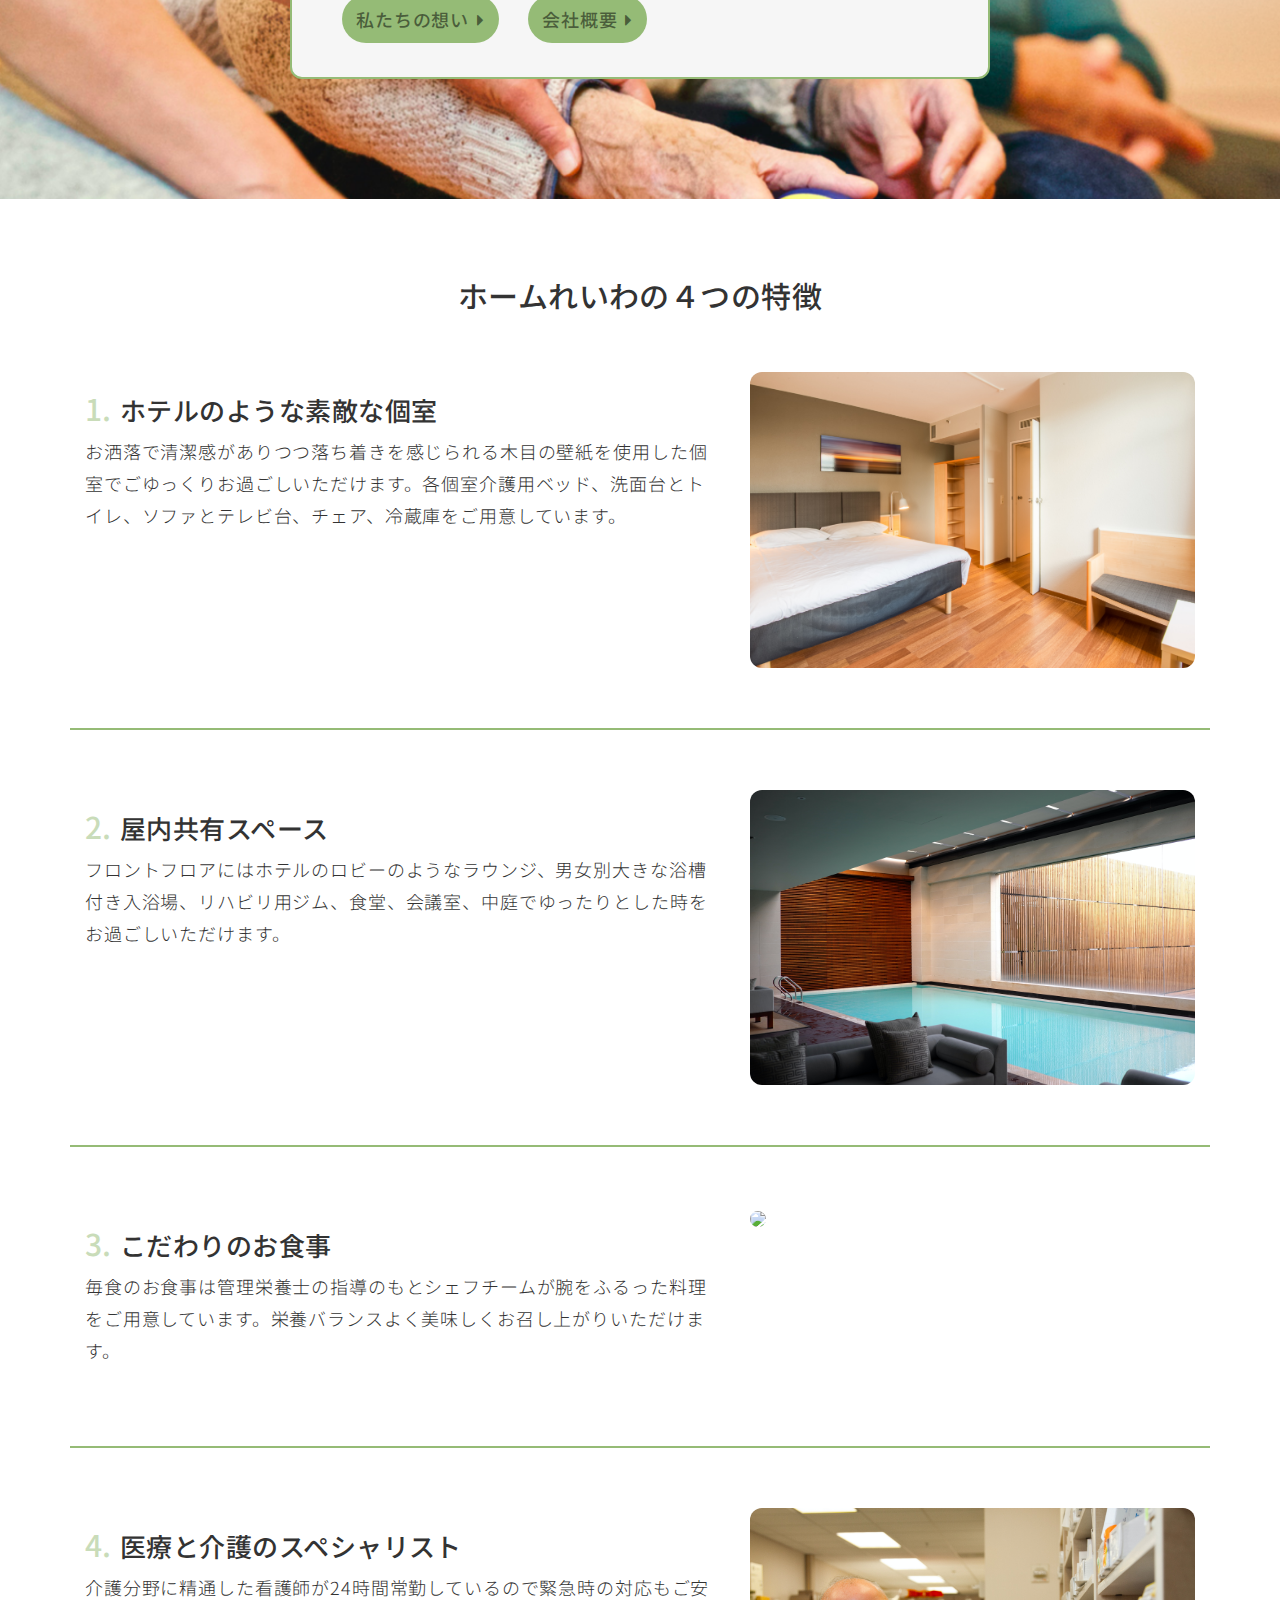
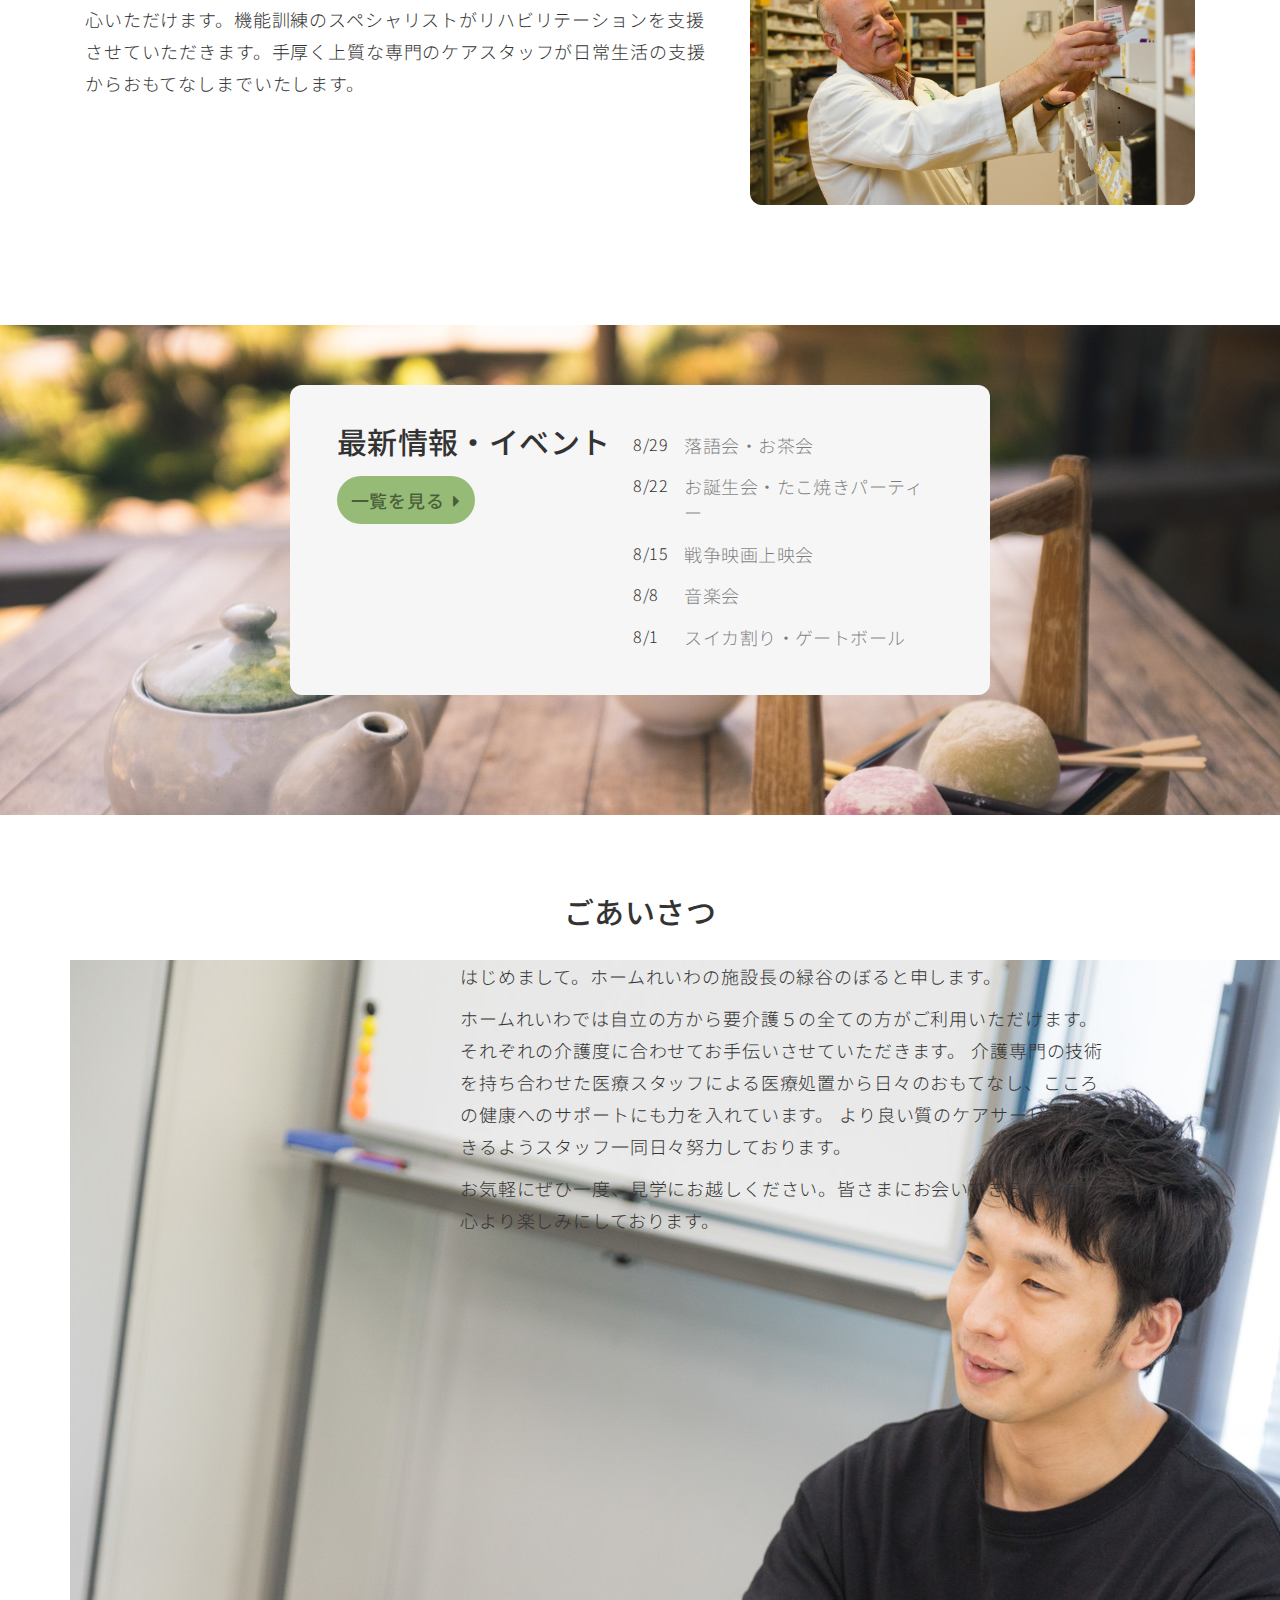
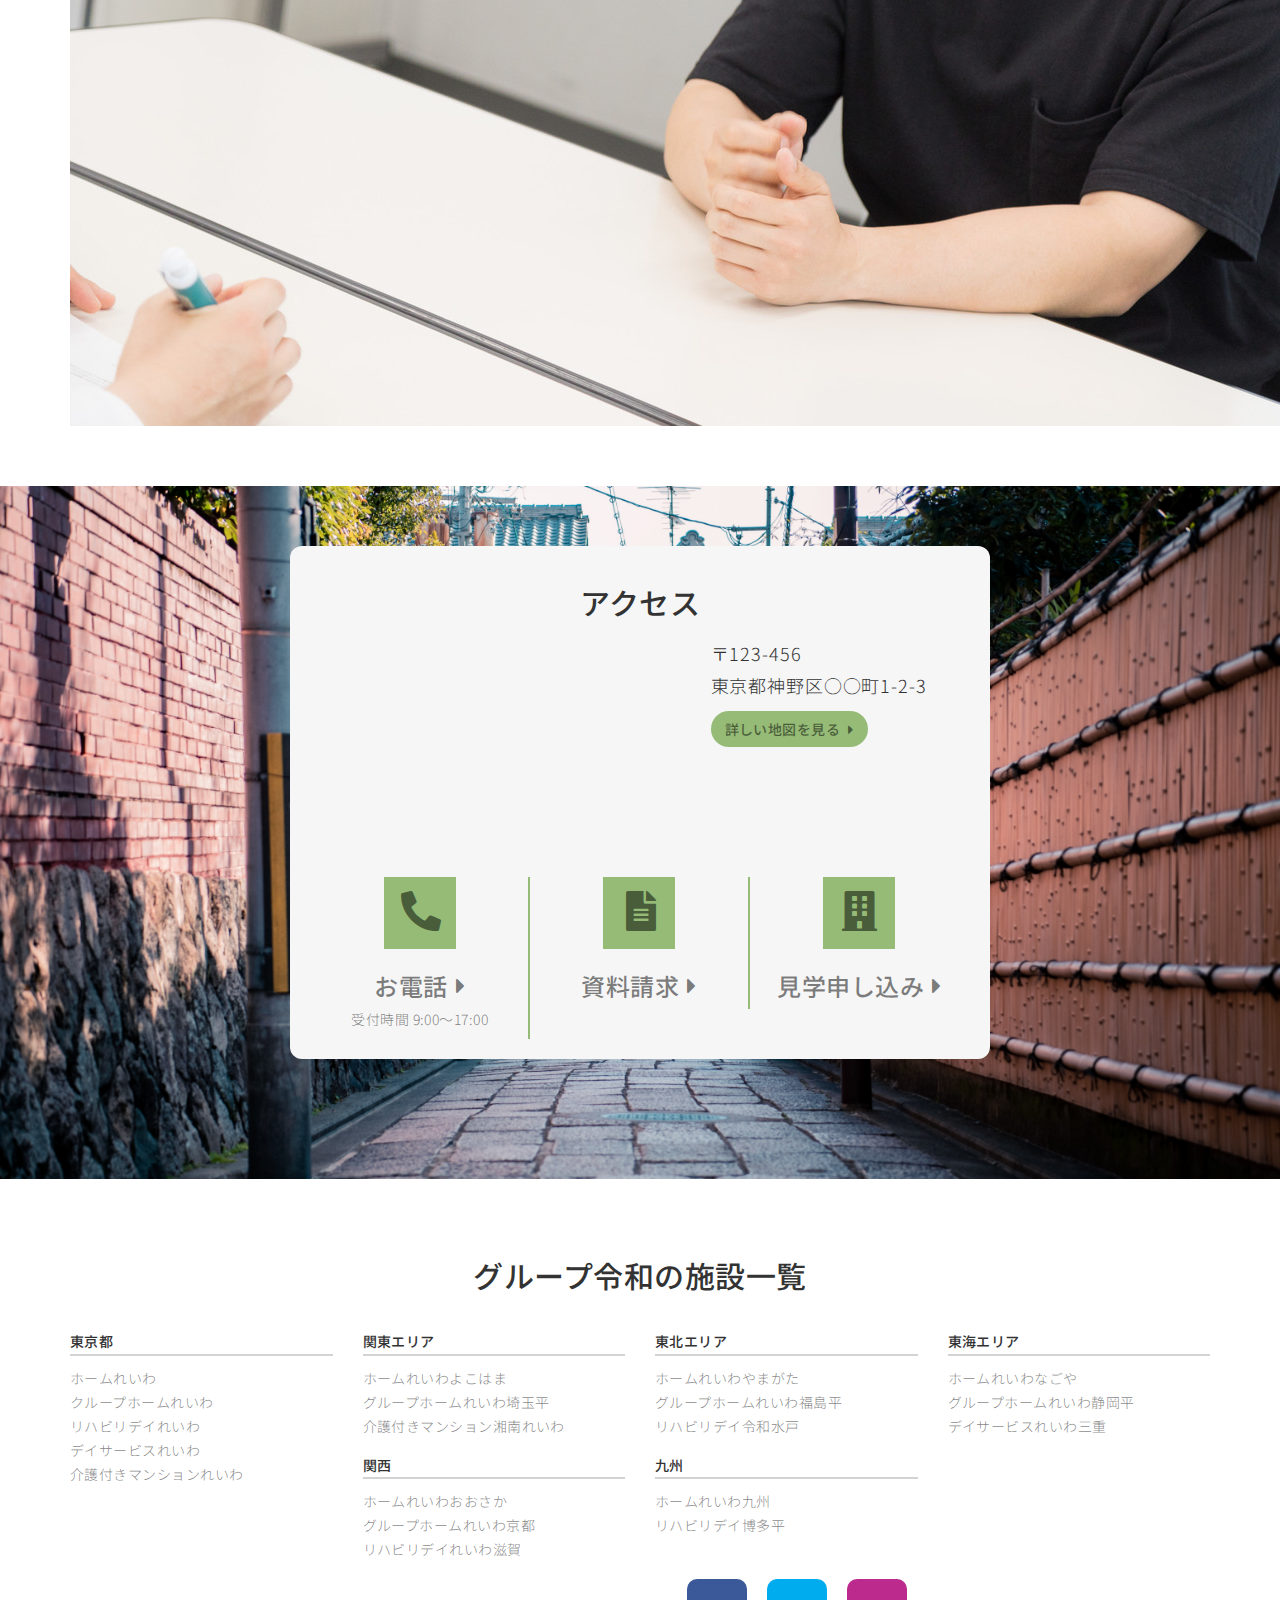
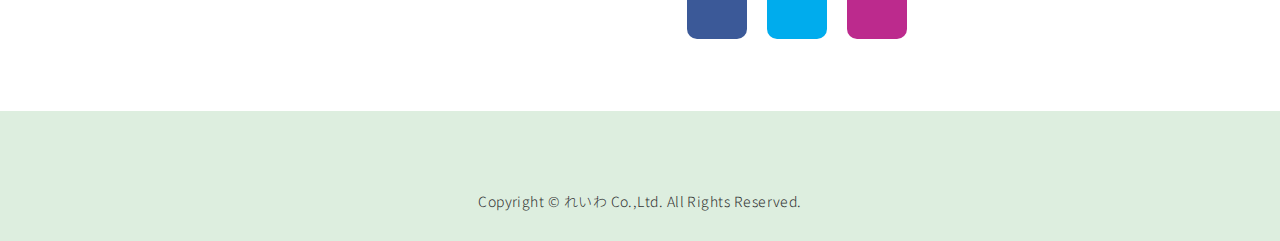
==== commit d7ad5c00: "Add files via upload" ====
--- a/index.html
+++ b/index.html
@@ -20,7 +20,7 @@
         <div class="header-left">
           <div class="sp-header-top">
             <a class="navbar-brand" href="#">
-              ホームれいわロゴ
+              <img src="./img/logo.png" alt="">
             </a>
             <button class="navbar-toggler" type="button" data-toggle="collapse" data-target="#navbarSupportedContent" aria-controls="navbarSupportedContent" aria-expanded="false" aria-label="Toggle navigation">
                 <span class="navbar-toggler-icon"></span>
--- a/css/stylesheet.css
+++ b/css/stylesheet.css
@@ -1,7 +1,8 @@
 @charset "utf-8";
-@import url('https://fonts.googleapis.com/css2?family=Noto+Sans+JP:wght@400;700&family=Noto+Serif+JP:wght@400;600;700&display=swap');
+@import url('https://fonts.googleapis.com/css2?family=Noto+Sans+JP:wght@300;400;500;700&display=swap');
 body{
-    font-family: 'Noto Serif JP', serif;
+    font-family: 'Noto Sans JP', sans-serif;
+    font-weight: 300;
      text-align: center;
      color: #333333;
      letter-spacing: 0.46px;
@@ -24,13 +25,12 @@
 .title, .subtitle span{
     margin-bottom: 32px;
     font-size: 30px;
-    font-family: 'Noto Sans JP', sans-serif;
 }
 .subtitle{
     font-size: 26px;
-    font-family: 'Noto Sans JP', sans-serif;
 }
 .about-text p, .about-links,
+.service .lead,
 .news-title a, .msg-txt, .acs-txt p{
     line-height: 32px;
     font-size: 18px;
@@ -39,6 +39,7 @@
 .about-us, .news-container, .acs-container{
     max-width: 700px; 
     margin: 0 auto;
+    padding: 16px 32px;
 }
 .about-us-title, .about-text, .about-links,
 .row-service, .news,
@@ -51,17 +52,15 @@
     background-color: #95bb76;
     border-radius: 40px;
     padding: 8px 14px;
+    font-weight: 500;
 }
 .about-link1-wrap, .about-link2-wrap, 
-.table td a, .map-link-wra{
+.table td a{
     display: inline-block;
 }
 section{
     padding-top: 60px;
 }
-.message, .footer-bottom{
-    background-color: #ddeedf;
- }
 /**************************  HEADER  **********************************/
 .dropdown:hover>.dropdown-menu {
     display: block;
@@ -74,6 +73,7 @@
     width: 100%;
     z-index: 100;
     font-size: 14px;
+    font-weight: 400;
 }
 .navbar-light .navbar-brand{
     color: #95bb76!important;
@@ -272,6 +272,7 @@
 }
 .service .row{
     align-items: center;
+    margin: 60px auto;
 }
 
 hr{
@@ -285,10 +286,6 @@
     width: 100%;
     border-radius: 12px;
 }
-.service .lead{
-    letter-spacing: 2px;
-    line-height: 1.7;
-}
 .number-icon{
     color: #95bb76;
     opacity: 0.5;
@@ -307,7 +304,7 @@
     padding-bottom: 120px;
 }
 .news-container, .acs-container{
-    padding: 40px 0 40px 15px;
+    padding-top: 40px;
 }
 .news-container{
     display: flex;
@@ -507,4 +504,5 @@
 .footer-bottom{
     padding: 80px 0 30px 0;
     margin-bottom: 0;
-}+    background-color: #ddeedf;
+ }--- a/css/responsive.css
+++ b/css/responsive.css
@@ -20,18 +20,22 @@
 
 }
 @media screen and (max-width: 767px) {
+    .about-text p, .about-links,  .service .lead,
+    .table,
+    .news-title a, .msg-txt, .acs-txt p {
+        font-size: 14px;
+    }
     .title{
-        font-size: 26px;
+        font-size: 20px;
     }
     .subtitle{
-        font-size: 20px;
+        font-size: 18px;
         margin: 0 auto 12px;
     }
   .row-service p{
         text-align: center;
-
-    }
-    .about-us, .service .row, .service .col-md-7, .acs-container{
+    }
+    .about-us, .acs-container{
         padding: 0 15px 8px 15px;
     }
      .about-us, .news-container,
@@ -50,6 +54,10 @@
         padding-bottom: 220px;
     }
 /*************ヘッダー***************/
+    .navbar-brand{
+        padding: 5px 15px;
+    }    
+
     .navbar-light .navbar-brand {
         margin-bottom: 0px;
     }
@@ -80,7 +88,7 @@
         padding-bottom: 6px;
     }
     .dropdown-menu {
-        background-color: #ddeedf;
+        background-color: #f6f6f6;
         border: none;
         -webkit-box-shadow:none;
         box-shadow: none;
@@ -92,9 +100,11 @@
     }
     .dropdown:hover>.dropdown-menu {
         display: none;
+        margin-bottom: 24px;
     }
     .nav-item{
         font-size: 18px;
+        margin-left: 0;
     }
     .header-left{
         width: 90%;
@@ -138,14 +148,17 @@
     /********アバウト*************/
     .about-link1-wrap {
         margin-bottom: 24px;
-    }
-    .about-link1-wrap, .about-link2-wrap, .table td a {
+        margin-right: 0;
+    }
+    .about-link1-wrap, .about-link2-wrap{
         display: block;
+        text-align: center;
+    }
+    .about-link1, .about-link2, .news-title-link, .map-link {
+        width: 80%;
+        text-align: center;
     }
     /*********サービス************/
-    .service .lead {
-        font-size: 18px;
-    }
     .service{
         padding-bottom: 22px;        
     }
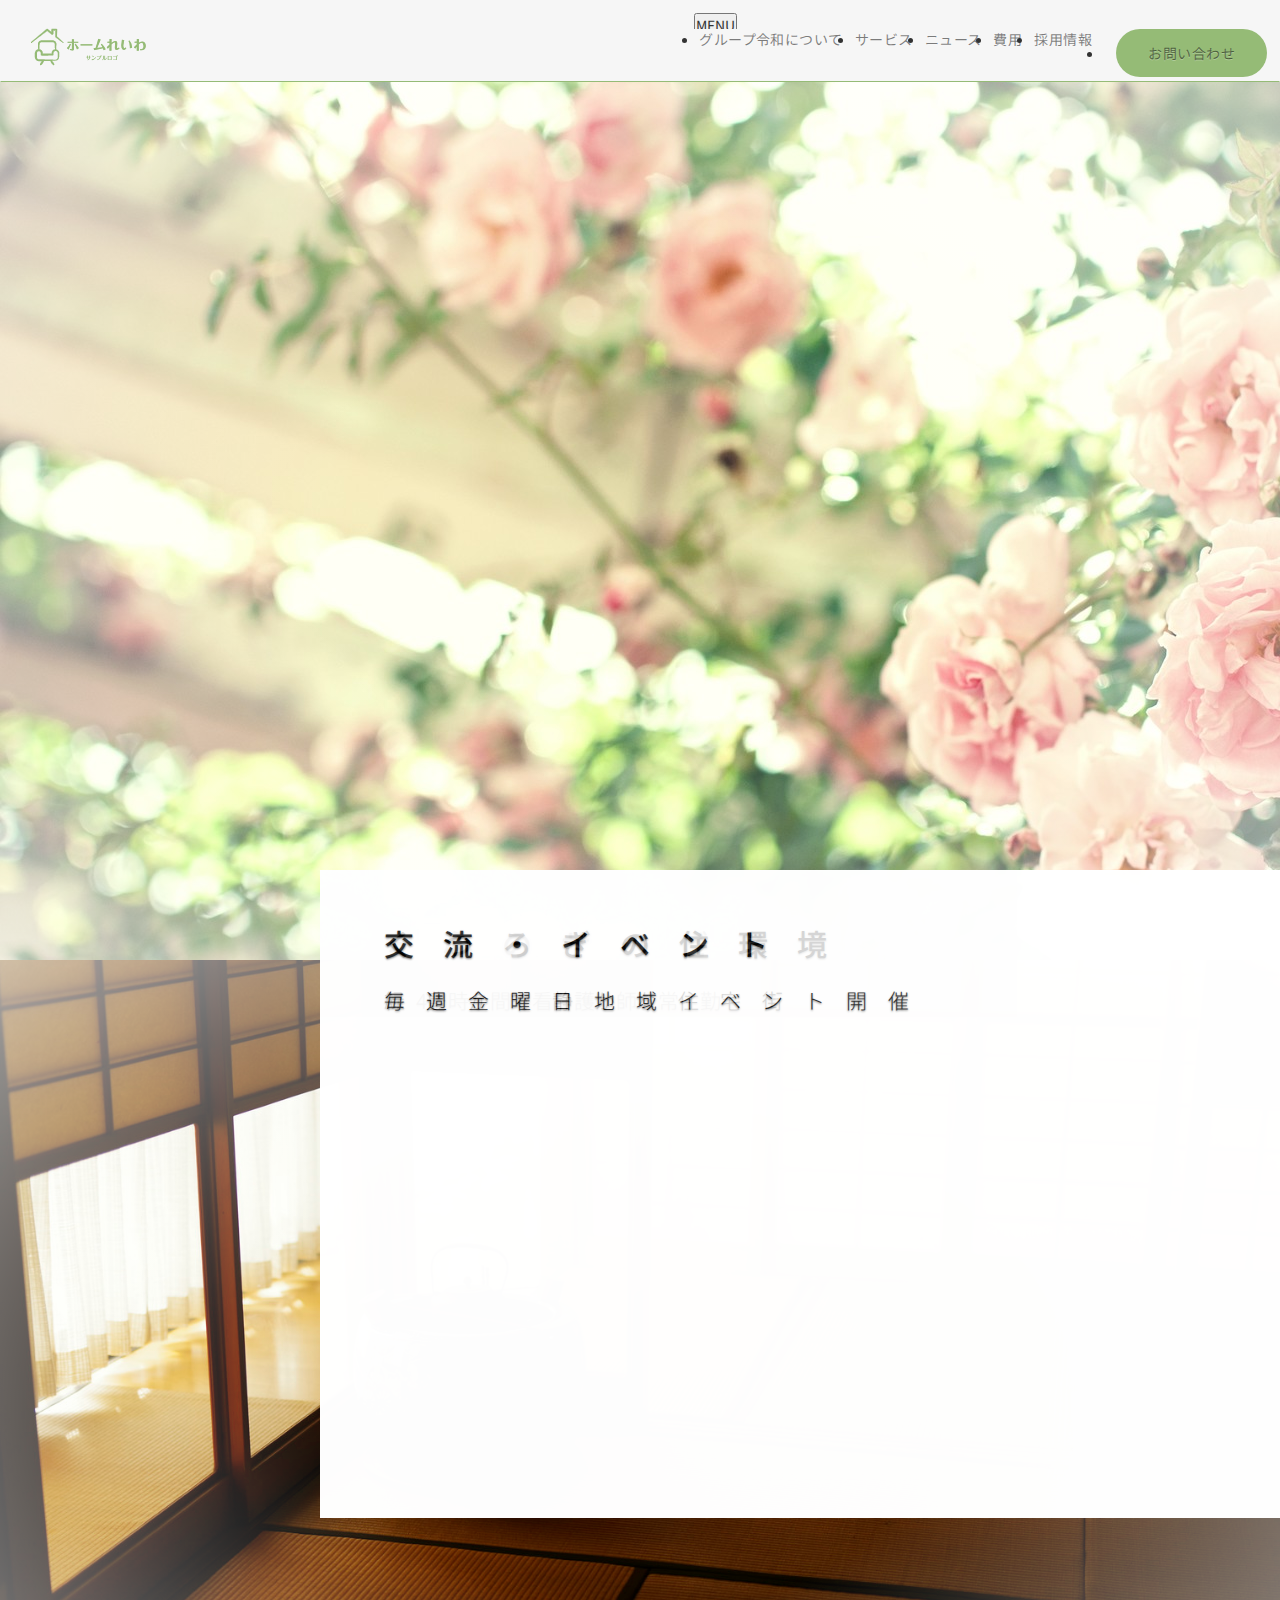
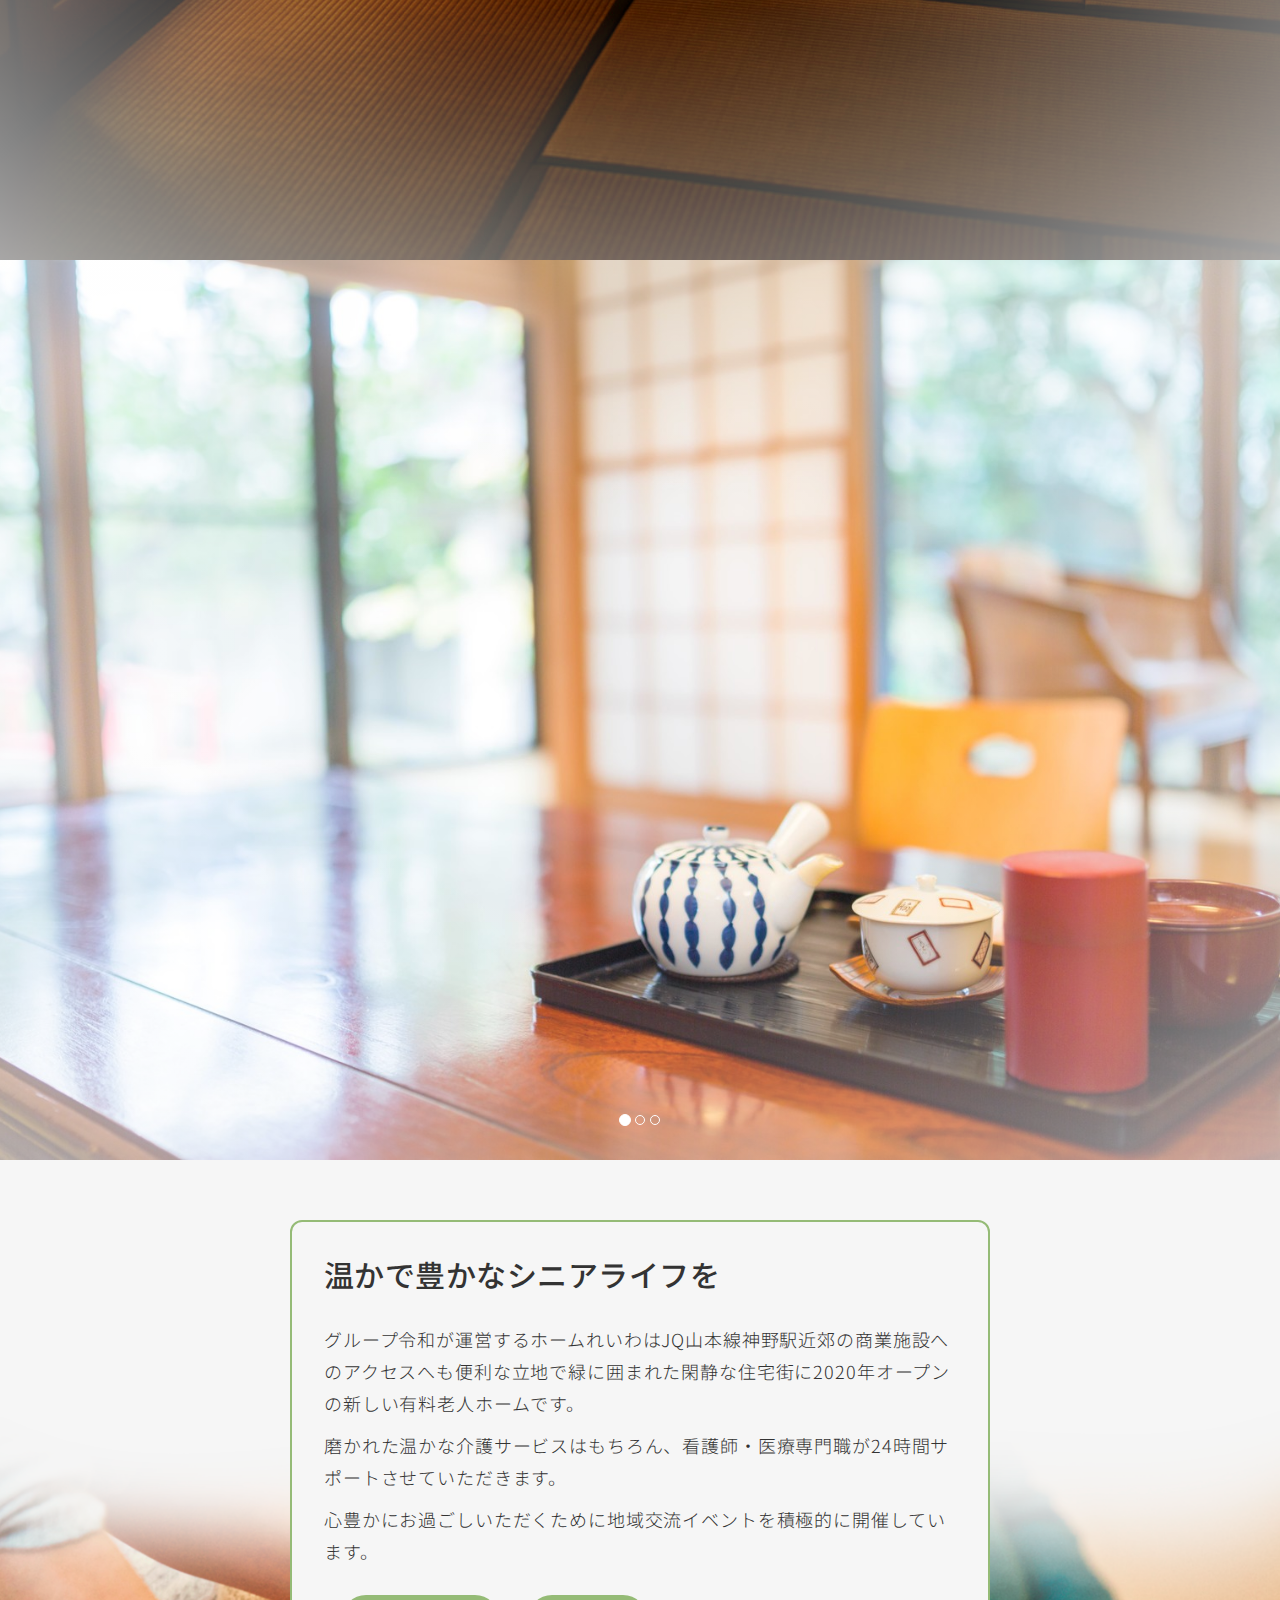
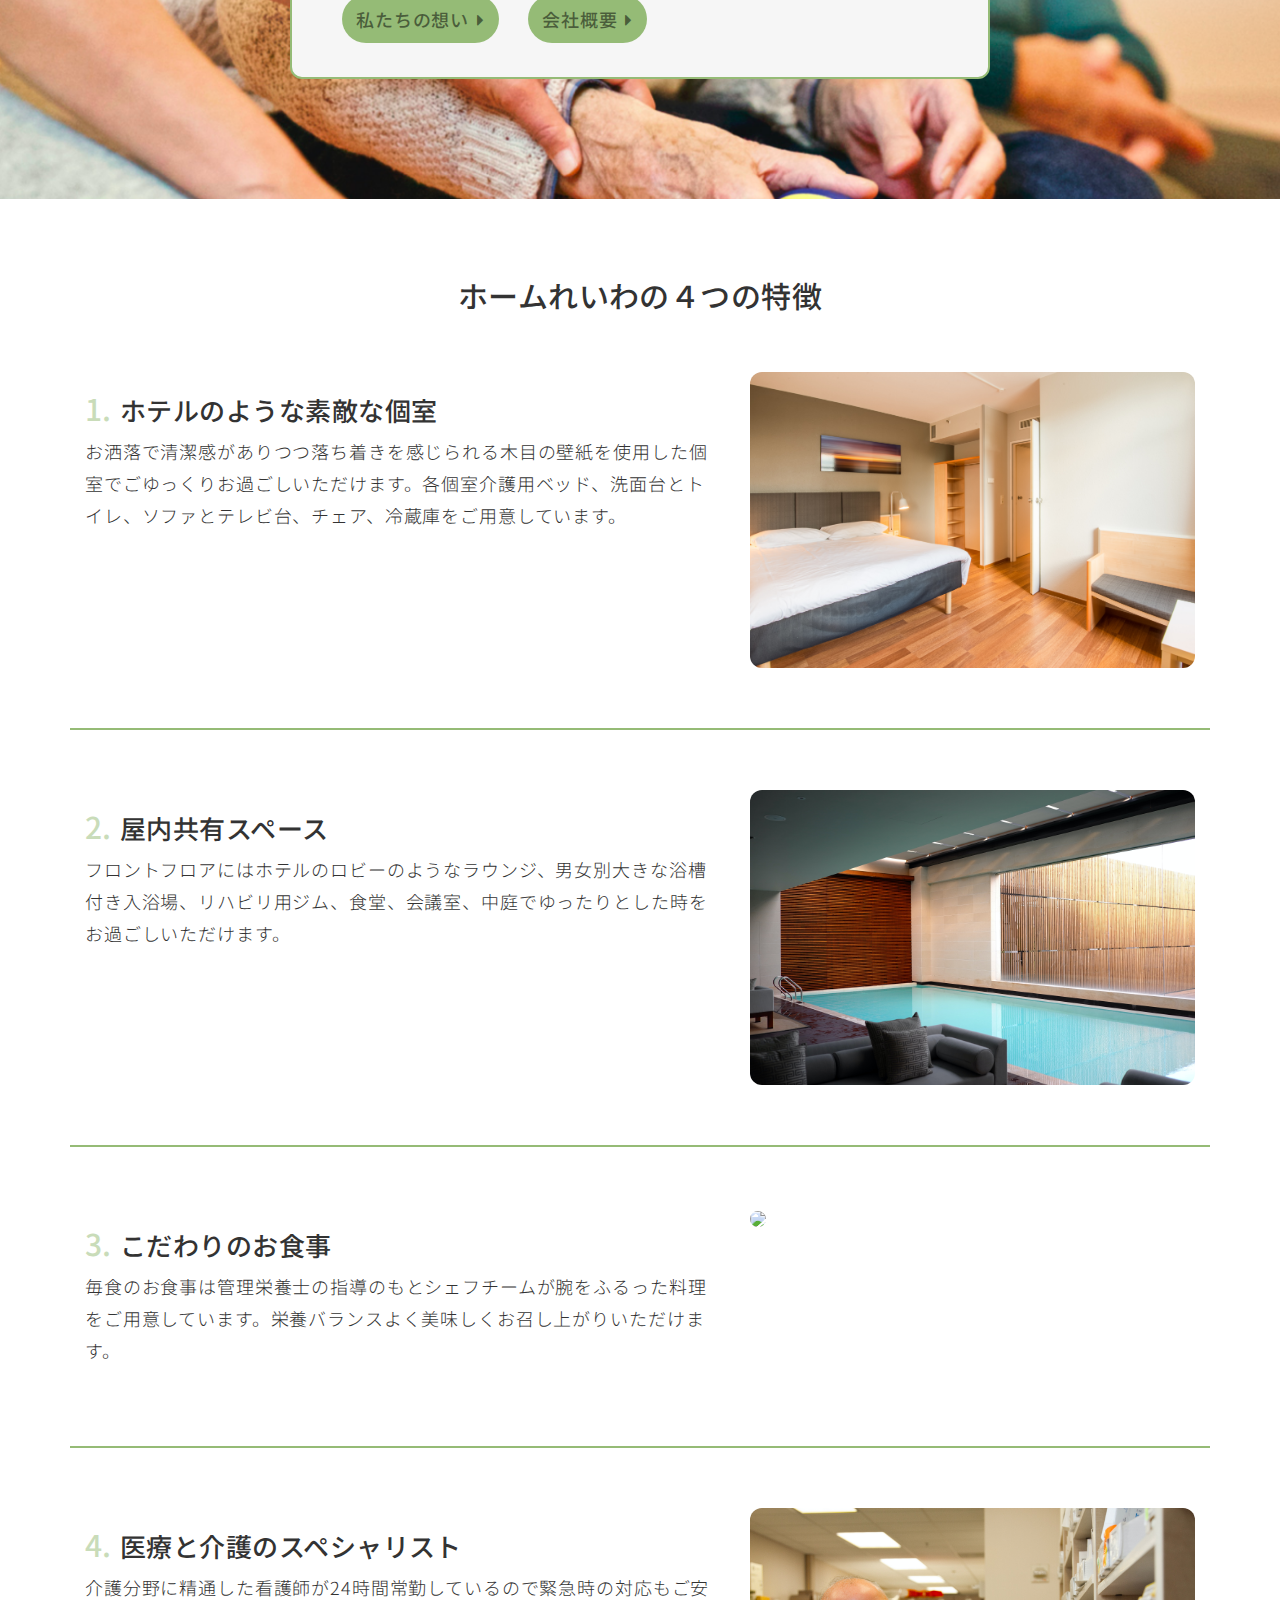
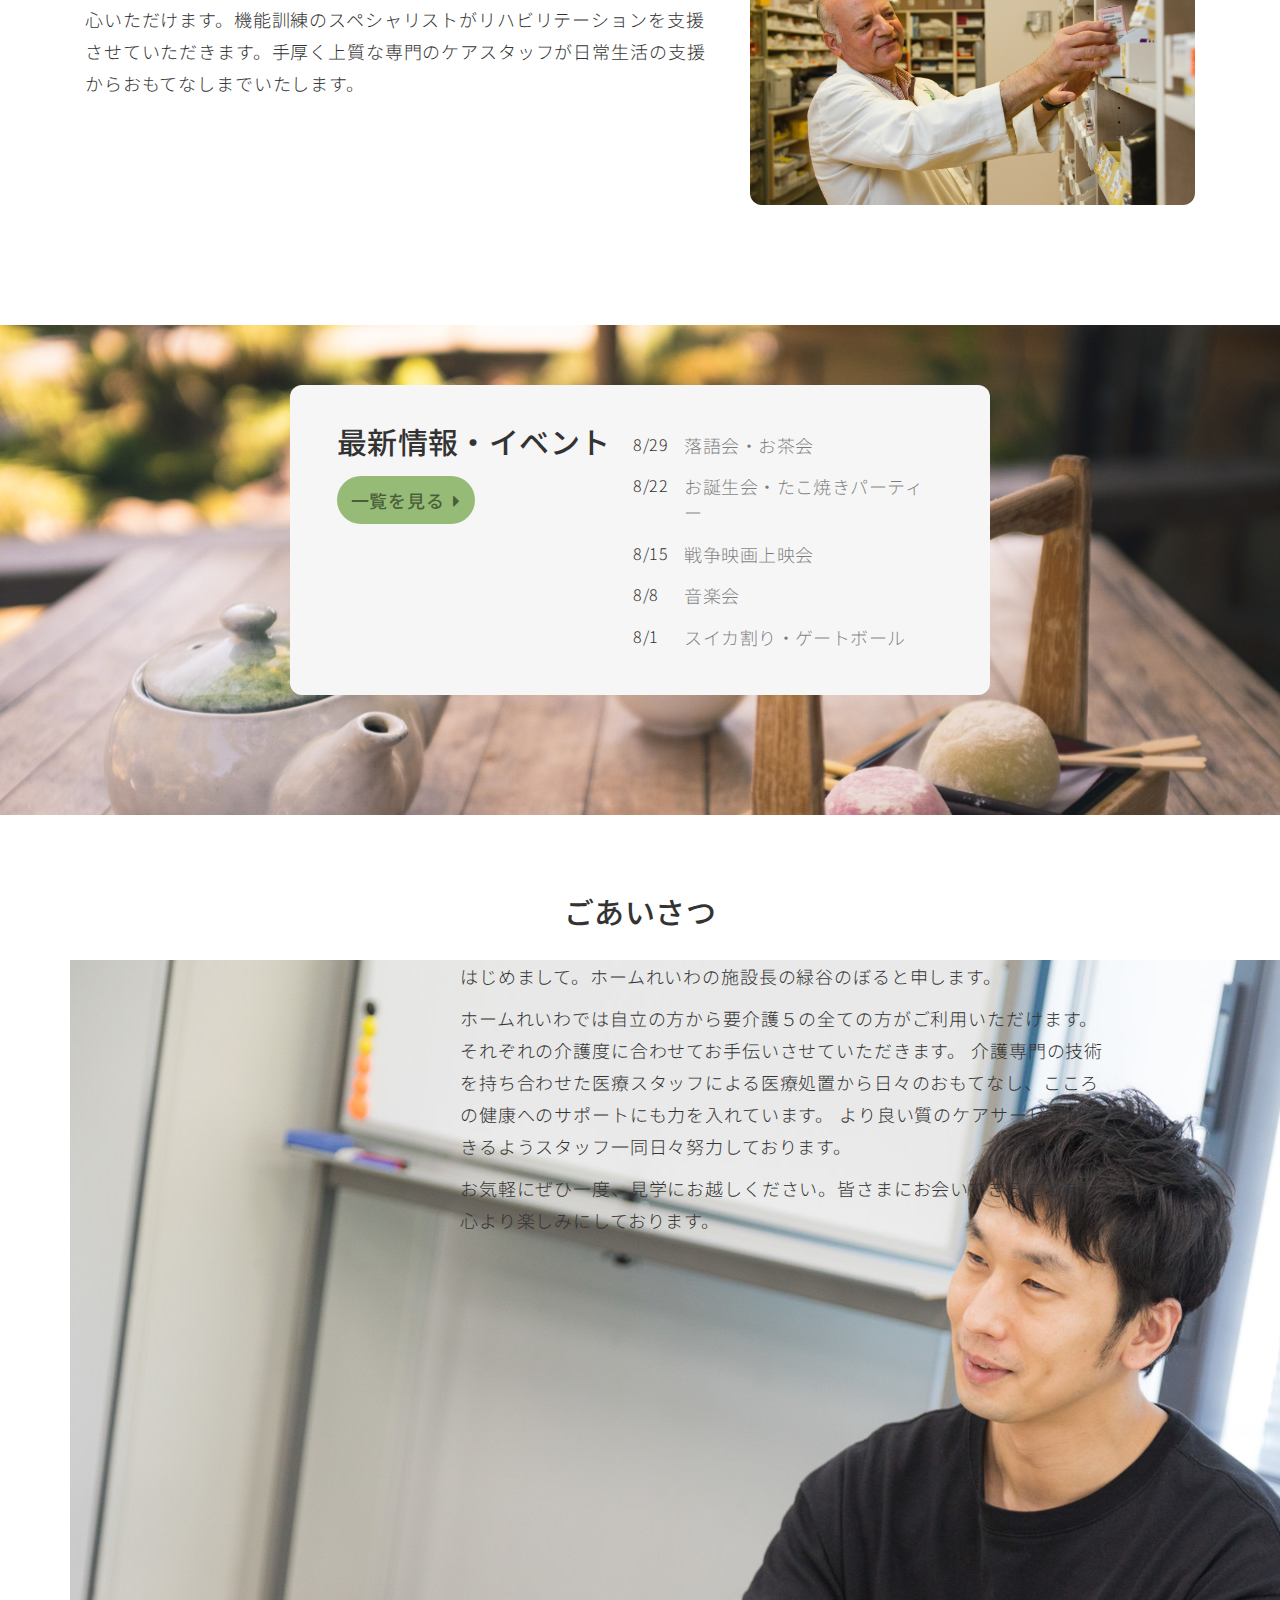
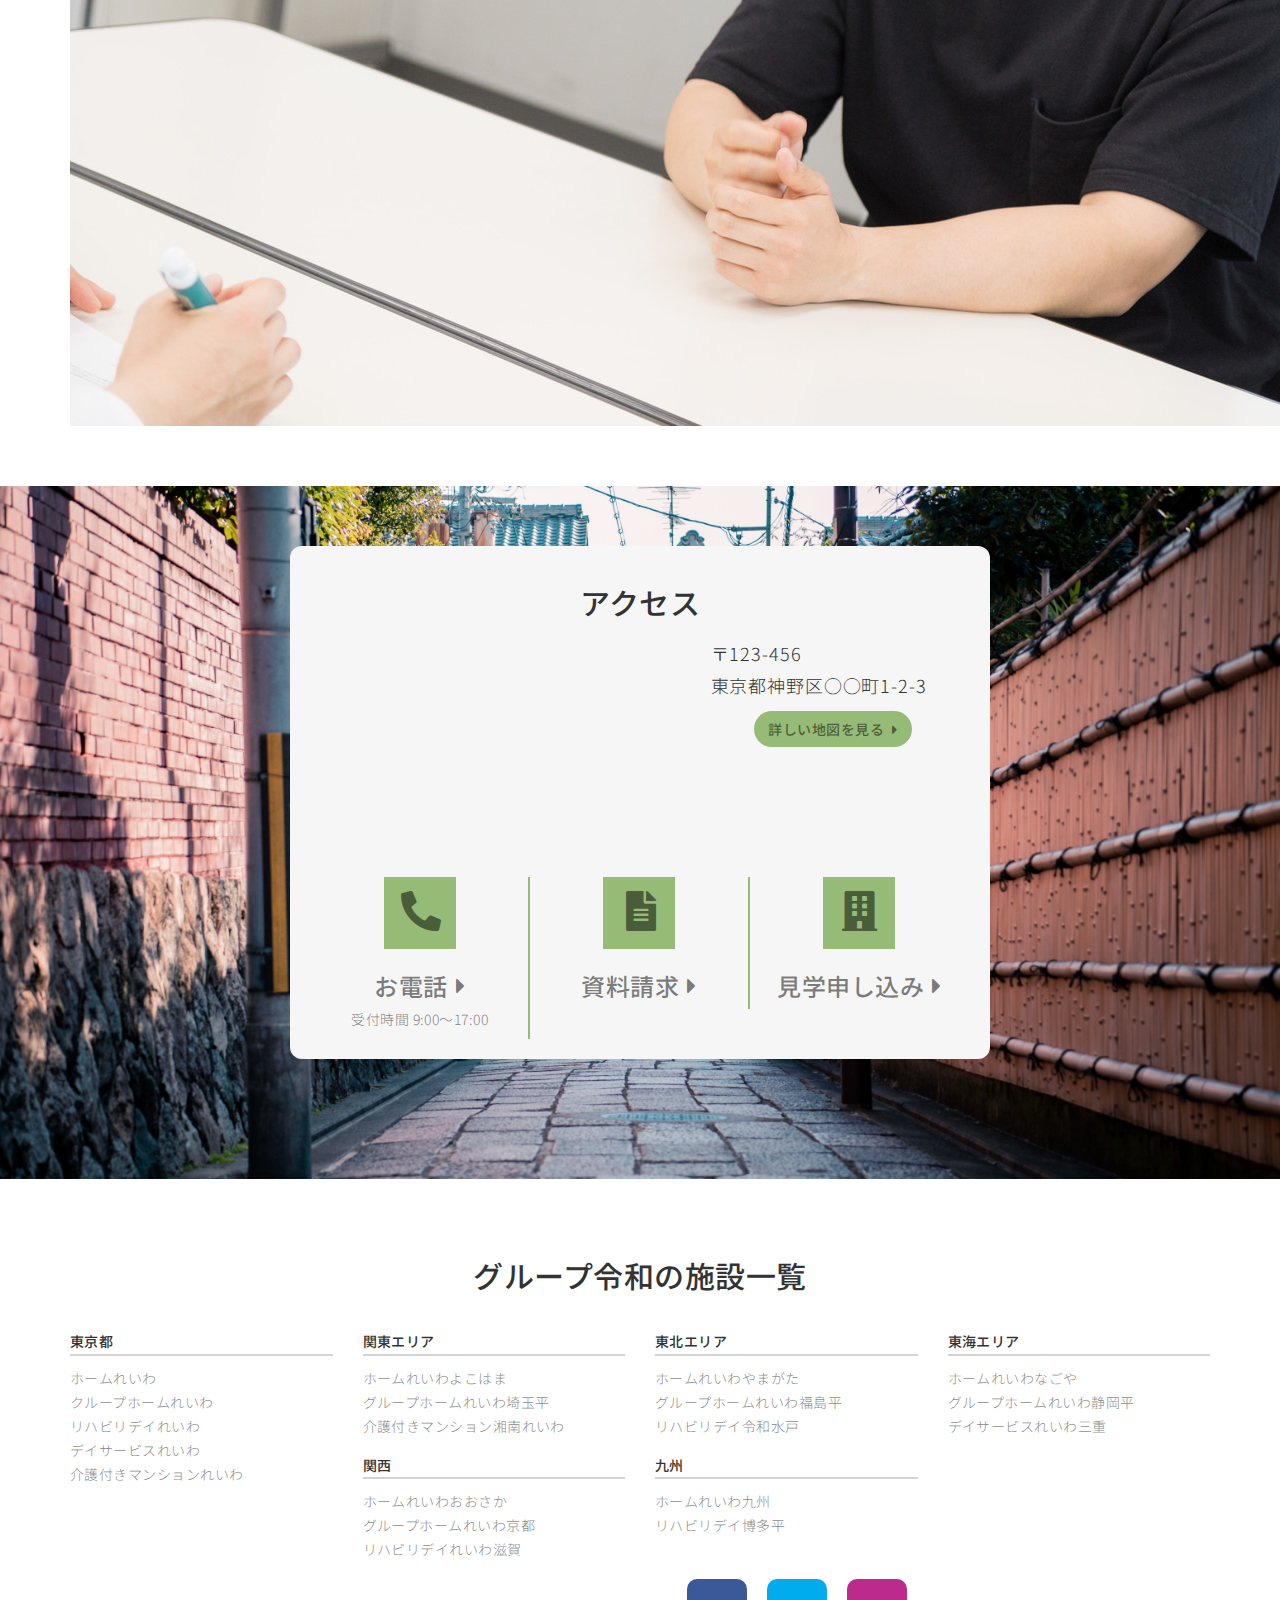
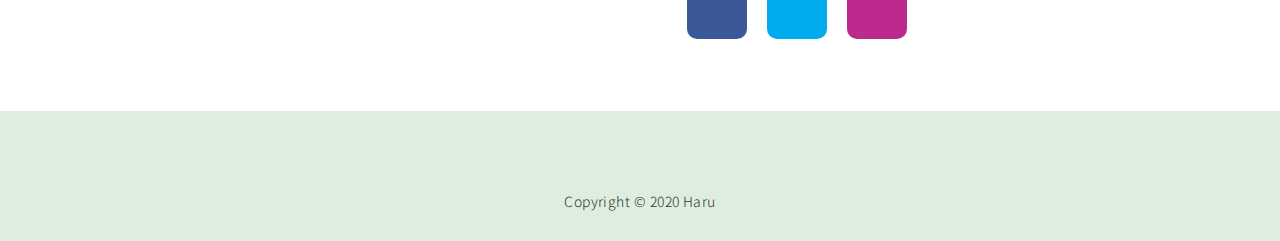
==== commit fe11ae8d: "Add files via upload" ====
--- a/index.html
+++ b/index.html
@@ -388,7 +388,7 @@
   <div class="to-top">
     <a href="#" id="pageTop"><i class="fa fa-chevron-up"></i></a>
   </div>
- <p class="footer-bottom">Copyright © れいわ Co.,Ltd. All Rights Reserved.</p> 
+ <p class="footer-bottom">Copyright &copy; 2020 Haru</p> 
 </footer>
 
 
--- a/css/stylesheet.css
+++ b/css/stylesheet.css
@@ -43,7 +43,7 @@
 }
 .about-us-title, .about-text, .about-links,
 .row-service, .news,
-.msg-txt, .acs-txt, .group{
+.msg-txt, .acs-txt p, .group{
     text-align: left;
 }
 .about-link1, .about-link2,
